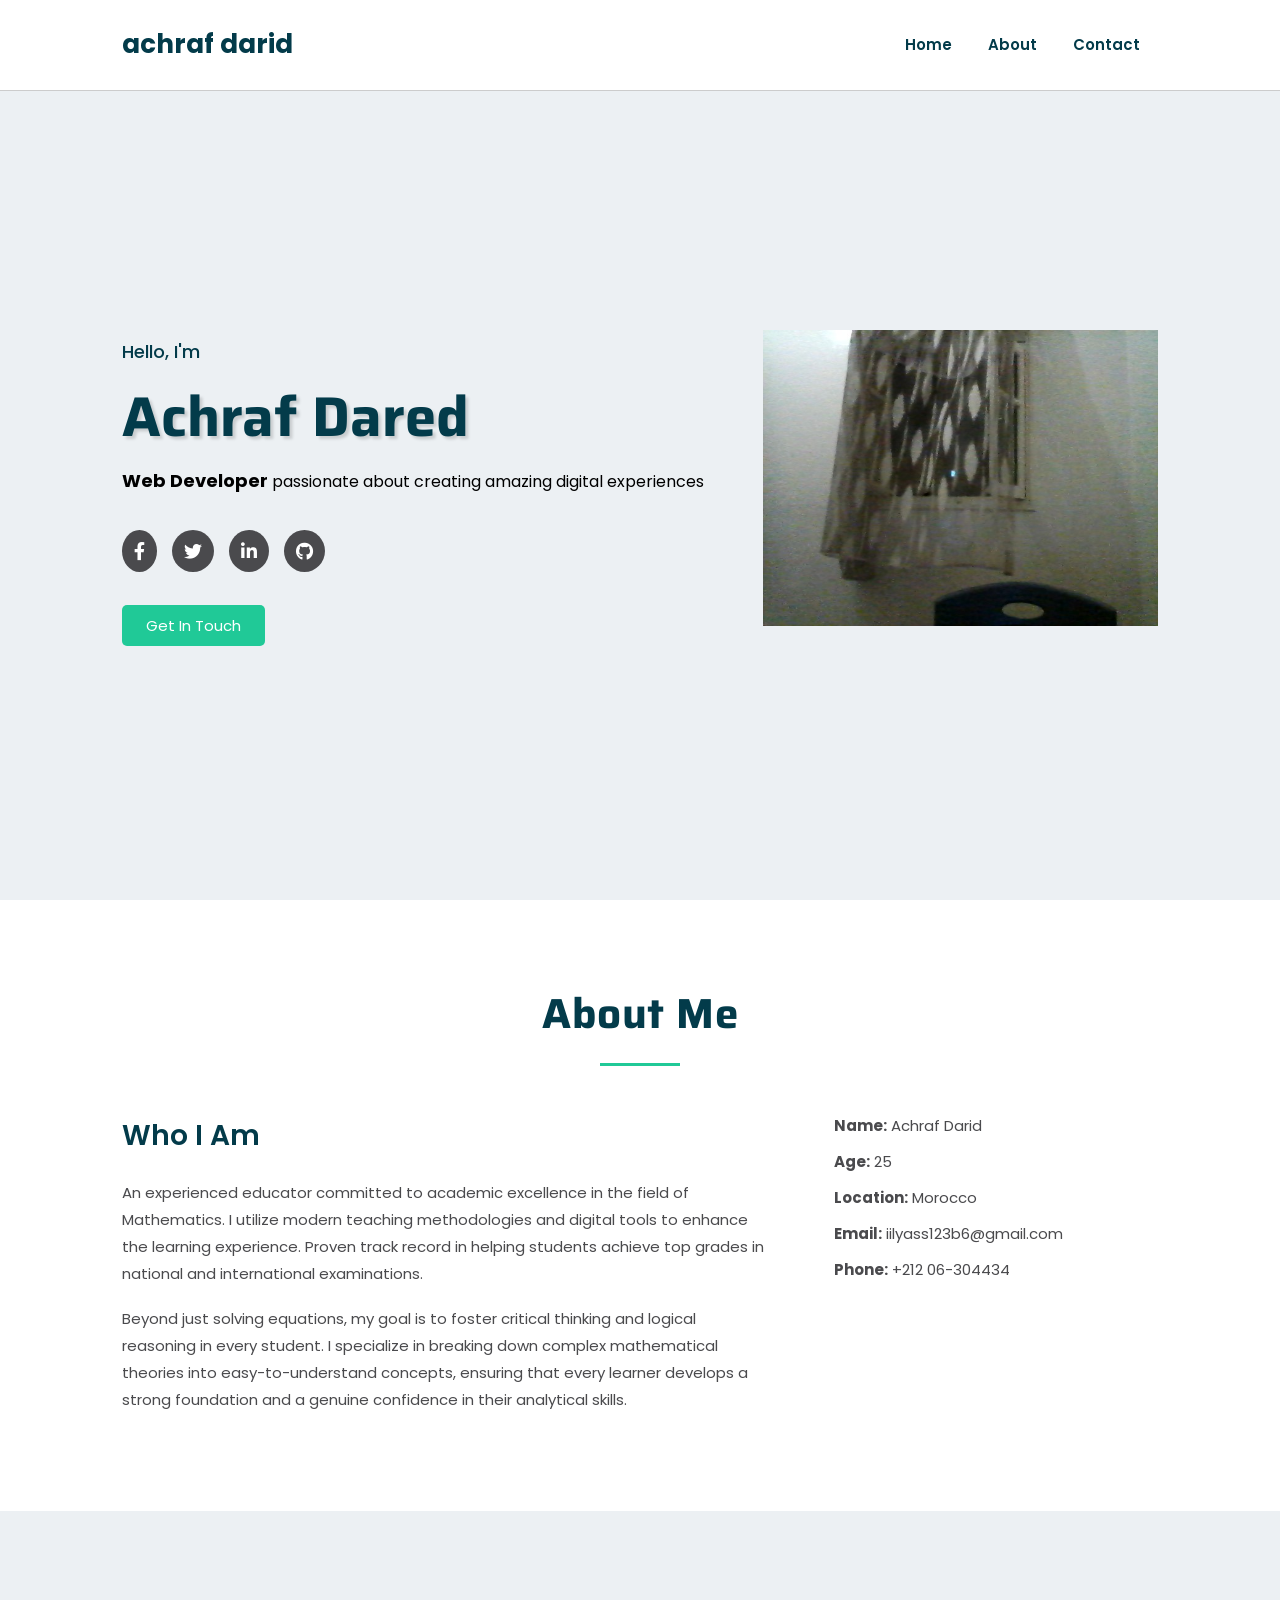
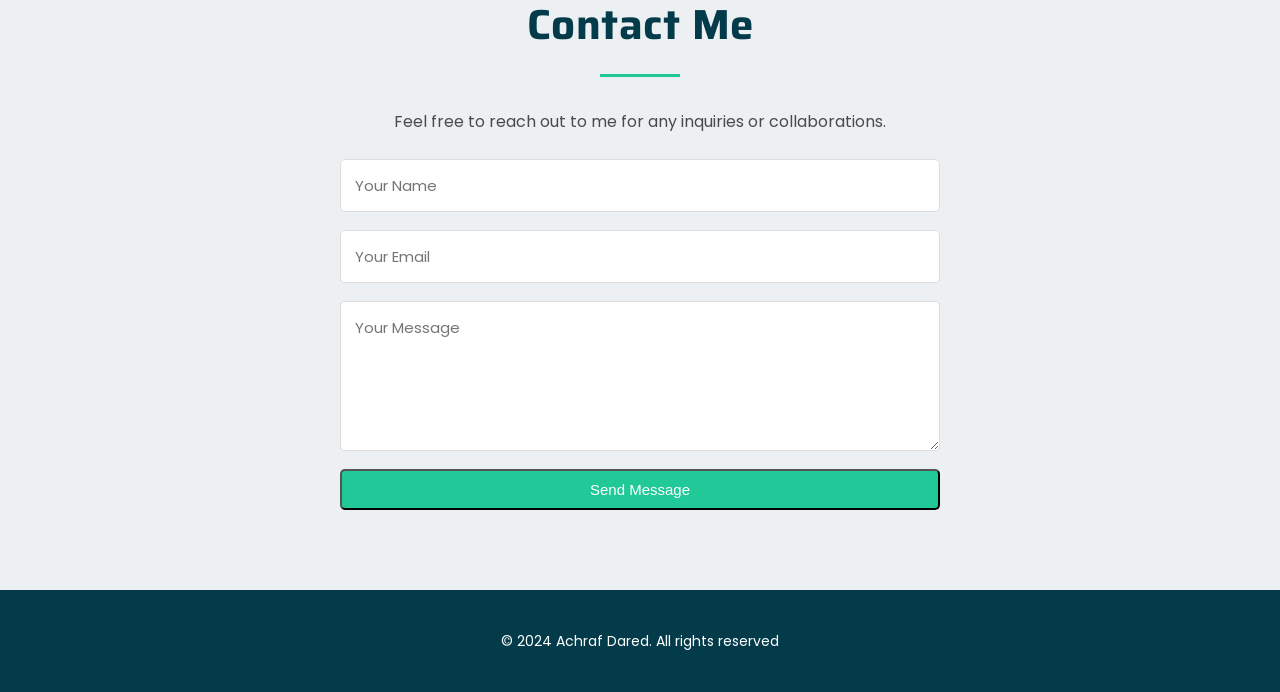
==== index.html @ 6c2970ce "Add files via upload" ====
<!DOCTYPE html>
<html lang="en">

<head>
    <meta charset="UTF-8">
    <meta name="viewport" content="width=device-width, initial-scale=1.0">
    <title>achraf darid</title>
    <link rel="stylesheet" href="styles.css">
    <link rel="stylesheet" href="https://cdnjs.cloudflare.com/ajax/libs/font-awesome/6.0.0/css/all.min.css">
</head>

<body>

    <header id="home">
        <div class="navbar">
            <nav class="container">
                <a href="#home" id="logo">achraf darid</a>
                <ul id="nav-menu">
                    <li><a href="#home">Home</a></li>
                    <li><a href="#about">About</a></li>
                    <li><a href="#contact">Contact</a></li>
                </ul>
                <div class="hamburger" id="hamburger">
                    <span></span>
                    <span></span>
                    <span></span>
                </div>
            </nav>
        </div>
        <div class="header-content">
            <div class="content-text">
                <p class="title">Hello, I'm</p>
                <h1>Achraf Dared</h1>
                <p><span>Web Developer</span> passionate about creating amazing digital experiences</p>
                <div class="social">
                    <a href="#"><i class="fab fa-facebook-f"></i></a>
                    <a href="#"><i class="fab fa-twitter"></i></a>
                    <a href="#"><i class="fab fa-linkedin-in"></i></a>
                    <a href="#"><i class="fab fa-github"></i></a>
                </div>
                <a href="#contact" class="btn-primary">Get In Touch</a>
            </div>
            <div class="content-image">
                <img src="WIN_20260330_03_04_21_Pro.jpg" alt="Achraf Dared">
            </div>
        </div>
    </header>

    <section id="about">
        <div class="container">
            <h2>About Me</h2>
            <hr>
            <div class="about-content">
                <div class="col-1">
                    <h3>Who I Am</h3>
                    <p>An experienced educator committed to academic excellence in the field of Mathematics. I utilize
                        modern teaching methodologies and digital tools to enhance the learning experience. Proven track
                        record in helping students achieve top grades in national and international examinations.</p>
                    <p>Beyond just solving equations, my goal is to foster critical thinking and logical reasoning in
                        every student. I specialize in breaking down complex mathematical theories into
                        easy-to-understand concepts, ensuring that every learner develops a strong foundation and a
                        genuine confidence in their analytical skills.</p>
                </div>
                <div class="col-2">
                    <p><strong>Name:</strong> Achraf Darid</p>
                    <p><strong>Age:</strong> 25</p>
                    <p><strong>Location:</strong> Morocco</p>
                    <p><strong>Email:</strong> iilyass123b6@gmail.com</p>
                    <p><strong>Phone:</strong> +212 06-304434</p>
                </div>
            </div>
        </div>
    </section>

    <section id="contact">
        <div class="container">
            <h2>Contact Me</h2>
            <hr>
            <p>Feel free to reach out to me for any inquiries or collaborations.</p>
            <form id="my-form" action="https://formspree.io/f/xbdpzplv" method="POST">
                <input type="text" name="name" placeholder="Your Name" required>
                <input type="email" name="email" placeholder="Your Email" required>
                <textarea name="message" placeholder="Your Message" required></textarea>

                <button type="submit" class="btn-primary">Send Message</button>
            </form>

            <script src="javascript.js"></script>
        </div>
    </section>

    <footer>
        <div class="container">
            <p>&copy; 2024 Achraf Dared. All rights reserved</p>
        </div>
    </footer>

    <script>
        const hamburger = document.getElementById('hamburger');
        const navMenu = document.getElementById('nav-menu');

        hamburger.addEventListener('click', () => {
            navMenu.classList.toggle('active');
            hamburger.classList.toggle('active');
        });
    </script>

</body>

</html>
---- styles.css ----
@import url('https://fonts.googleapis.com/css2?family=Poppins:wght@300;400;500;600;700&family=Saira:ital,wght@0,700;1,700&display=swap');

:root {
    --primary-color: #033b4a;
    --secondary-color: #20c997;
    --gray: #4a4a4d;
    --bg-primary: #ecf0f3;
}

*{margin:0;padding:0;box-sizing:border-box}
body{font-family:'Poppins',sans-serif;line-height:1.6}
h1,h2{font-family:'Saira',sans-serif}
ul{list-style:none}
a{text-decoration:none}

html {
    scroll-behavior: smooth;
}

.container{max-width:1100px;margin:auto;padding:0 2rem}
.btn-primary{background-color:var(--secondary-color);color:#fff;padding:10px 24px;font-size:15px;border-radius:5px;transition:all 0.3s ease;cursor:pointer}
.btn-primary:hover{background-color:#15a076}

header{background-color:var(--bg-primary);height:100vh}
header .navbar{background-color:#fff;border-bottom:1px solid #ccc;position:fixed;width:100%;z-index:999}
header .navbar nav{display:flex;justify-content:space-between;align-items:center;margin:auto;padding:1.5rem 2rem;max-width:1100px}
#home #logo{color:var(--primary-color);font-size:26px;font-weight:700}
header .navbar nav ul{display:flex;align-items:center}
header .navbar nav ul a{margin:0 18px;color:var(--primary-color);font-weight:600;font-size:15px}

header .header-content{display:grid;grid-template-columns:1.5fr 1fr;align-items:center;max-width:1100px;margin:auto;padding:6rem 2rem 2rem;height:100%;gap:3rem}
header .header-content .content-text{line-height:1.8}
header .header-content img{max-width:420px;width:100%;height:auto}

#home .header-content p{font-size:16px;margin-bottom:10px}
#home .header-content p span{font-weight:700;font-size:18px;display:inline}
#home .header-content h1{font-size:56px;color:var(--primary-color);text-shadow:3px 3px 3px rgba(0,0,0,0.15);margin:15px 0;line-height:1.2}
#home .header-content .title{font-size:18px;color:var(--primary-color);margin:12px 0;font-weight:500}
#home .header-content .social{margin:2rem 0 2.5rem 0;display:flex;gap:15px}
#home .header-content .social a i{font-size:18px;padding:12px;background-color:var(--gray);color:#fff;border-radius:50%;transition:all 0.3s ease}
#home .header-content .social a i:hover{transform:scale(1.1);background-color:var(--secondary-color)}

#about{padding:5rem 0}
#about h2{text-align:center;font-size:42px;color:var(--primary-color);font-weight:700;letter-spacing:0.5px;margin-bottom:1rem}
#about hr{width:80px;height:3px;background-color:var(--secondary-color);border:none;margin:0 auto 2rem}
#about .about-content{margin-top:3rem;display:grid;grid-template-columns:2fr 1fr;column-gap:4rem}
#about .about-content .col-1 h3{font-size:28px;color:var(--primary-color);margin-bottom:20px;font-weight:600}
#about .about-content .col-1 p{color:var(--gray);margin-bottom:18px;line-height:1.8;font-size:15px}
#about .about-content .col-2 p{color:var(--gray);margin-bottom:12px;font-size:15px}

#contact{padding:5rem 0;background-color:var(--bg-primary)}
#contact h2{text-align:center;font-size:42px;color:var(--primary-color);font-weight:700;letter-spacing:0.5px;margin-bottom:1rem}
#contact hr{width:80px;height:3px;background-color:var(--secondary-color);border:none;margin:0 auto 2rem}
#contact p{text-align:center;color:var(--gray);margin:1.5rem 0;font-size:16px}
#contact form{max-width:600px;margin:0 auto;display:flex;flex-direction:column}
#contact form input,#contact form textarea{padding:14px;margin-bottom:18px;border:1px solid #ddd;border-radius:5px;font-family:'Poppins',sans-serif;font-size:15px;transition:border 0.3s}
#contact form input:focus,#contact form textarea:focus{outline:none;border-color:var(--secondary-color)}
#contact form textarea{height:150px;resize:vertical}

footer{background-color:var(--primary-color);color:#fff;text-align:center;padding:2.5rem 0;font-size:14px}

.hamburger{display:none;flex-direction:column;cursor:pointer;gap:5px}
.hamburger span{width:24px;height:2.5px;background-color:var(--primary-color);transition:0.3s}
.hamburger.active span:nth-child(1){transform:rotate(-45deg) translate(-6px,7px)}
.hamburger.active span:nth-child(2){opacity:0}
.hamburger.active span:nth-child(3){transform:rotate(45deg) translate(-5px,-6px)}
#nav-menu.active{display:flex!important}

@media(max-width:1200px){
header .header-content{gap:2rem;padding:5rem 1.5rem 2rem}
#about .about-content{column-gap:3rem}
}

@media(max-width:1024px){
.container{max-width:95%;padding:0 1.5rem}
header .header-content{grid-template-columns:1.3fr 1fr;gap:2rem;padding:4.5rem 1.5rem}
#home .header-content h1{font-size:48px}
header .header-content img{max-width:350px}
#about h2,#contact h2{font-size:38px}
}

@media(max-width:768px){
header{height:auto;min-height:100vh;overflow-x:hidden}
.container{padding:0 1rem;max-width:100%;box-sizing:border-box}
header .navbar{position:fixed;top:0;width:100%;z-index:1000}
header .navbar nav{padding:1rem;max-width:100%;box-sizing:border-box}
#home #logo{font-size:22px}
header .navbar nav ul{position:absolute;top:100%;left:0;width:100%;background-color:#fff;flex-direction:column;display:none;padding:1rem 0;box-shadow:0 2px 5px rgba(0,0,0,0.1);box-sizing:border-box}
header .navbar nav ul li{padding:8px 0}
header .navbar nav ul a{margin:0;padding:10px 20px;display:block;font-size:14px}
.hamburger{display:flex}
header .header-content{display:flex;flex-direction:column;align-items:center;text-align:center;padding:5.5rem 1rem 1.5rem;gap:1.5rem;min-height:calc(100vh - 80px);justify-content:center}
.content-text{display:flex;flex-direction:column;align-items:center;text-align:center;width:100%;max-width:400px}
#home .header-content p span{display:inline;font-size:16px}
#home .header-content h1{font-size:36px;margin:10px 0;text-align:center}
#home .header-content p{font-size:14px;margin:8px 0;text-align:center}
#home .header-content .title{font-size:14px;margin:6px 0;text-align:center}
#home .header-content .social{margin:1.2rem 0;display:flex;justify-content:center;gap:10px}
#home .header-content .social a i{font-size:16px;padding:10px}
.content-image{display:flex;justify-content:center;width:100%}
header .header-content img{max-width:280px;margin:0 auto;max-height:300px;object-fit:cover}
.btn-primary{display:inline-block;margin-top:1rem}
#about{padding:3rem 0}
#about h2{font-size:28px;text-align:center}
#about hr{width:60px;margin:0 auto 1.5rem}
#about .about-content{display:flex;flex-direction:column;gap:1.5rem;align-items:center;text-align:center}
#about .about-content .col-1 h3{font-size:20px;margin-bottom:15px}
#about .about-content .col-1 p,#about .about-content .col-2 p{font-size:14px;margin-bottom:12px;text-align:left;max-width:400px}
#contact{padding:3rem 0}
#contact h2{font-size:28px;text-align:center}
#contact hr{width:60px;margin:0 auto 1.5rem}
#contact p{font-size:14px;margin:1rem 0;text-align:center}
#contact form{padding:0;max-width:100%;display:flex;flex-direction:column;align-items:center}
#contact form input,#contact form textarea{font-size:14px;margin-bottom:12px;width:100%;max-width:400px}
footer{padding:1.5rem 0;font-size:13px;text-align:center}
}

@media(max-width:600px){
header .navbar nav{padding:0.8rem 1rem}
#home #logo{font-size:20px}
header .navbar nav ul a{padding:10px 18px;font-size:13px;margin:0}
header .header-content{padding:5rem 0.8rem 1rem;gap:1rem}
#home .header-content h1{font-size:32px;margin:8px 0}
#home .header-content p{font-size:13px;line-height:1.5;margin:6px 0}
#home .header-content p span{font-size:14px}
#home .header-content .title{font-size:13px;margin:4px 0}
.btn-primary{padding:8px 16px;font-size:13px}
header .header-content img{max-width:240px;margin:0.8rem auto}
#about h2,#contact h2{font-size:24px}
#about hr,#contact hr{width:50px;margin:0 auto 1rem}
#about .about-content .col-1 h3{font-size:18px;margin-bottom:12px}
#about .about-content .col-1 p,#about .about-content .col-2 p{font-size:13px;margin-bottom:10px}
#contact form input,#contact form textarea{padding:12px;font-size:13px;margin-bottom:10px}
#contact form textarea{height:120px}
}

@media(max-width:480px){
header .navbar nav{padding:0.7rem}
#home #logo{font-size:18px}
header .navbar nav ul a{padding:8px 15px;font-size:12px}
header .header-content{padding:4.5rem 0.5rem 0.8rem;gap:0.8rem}
#home .header-content h1{font-size:28px;margin:6px 0}
#home .header-content p{font-size:12px;line-height:1.4;margin:4px 0}
#home .header-content p span{font-size:13px}
#home .header-content .title{font-size:12px}
#home .header-content .social{margin:0.8rem 0}
#home .header-content .social a i{font-size:15px;padding:8px;margin-right:8px}
header .header-content img{max-width:200px;margin:0.6rem auto}
#about{padding:2rem 0}
#about h2{font-size:22px}
#about hr{width:40px;margin:0 auto 1rem}
#about .about-content{row-gap:1rem}
#about .about-content .col-1 h3{font-size:18px;margin-bottom:10px}
#about .about-content .col-1 p,#about .about-content .col-2 p{font-size:12px;margin-bottom:8px}
#contact{padding:2rem 0}
#contact h2{font-size:22px}
#contact hr{width:40px;margin:0 auto 1rem}
#contact p{font-size:12px;margin:0.8rem 0}
#contact form input,#contact form textarea{margin-bottom:10px;font-size:12px;padding:10px}
#contact form textarea{height:100px}
footer{padding:1.2rem 0;font-size:12px}
}
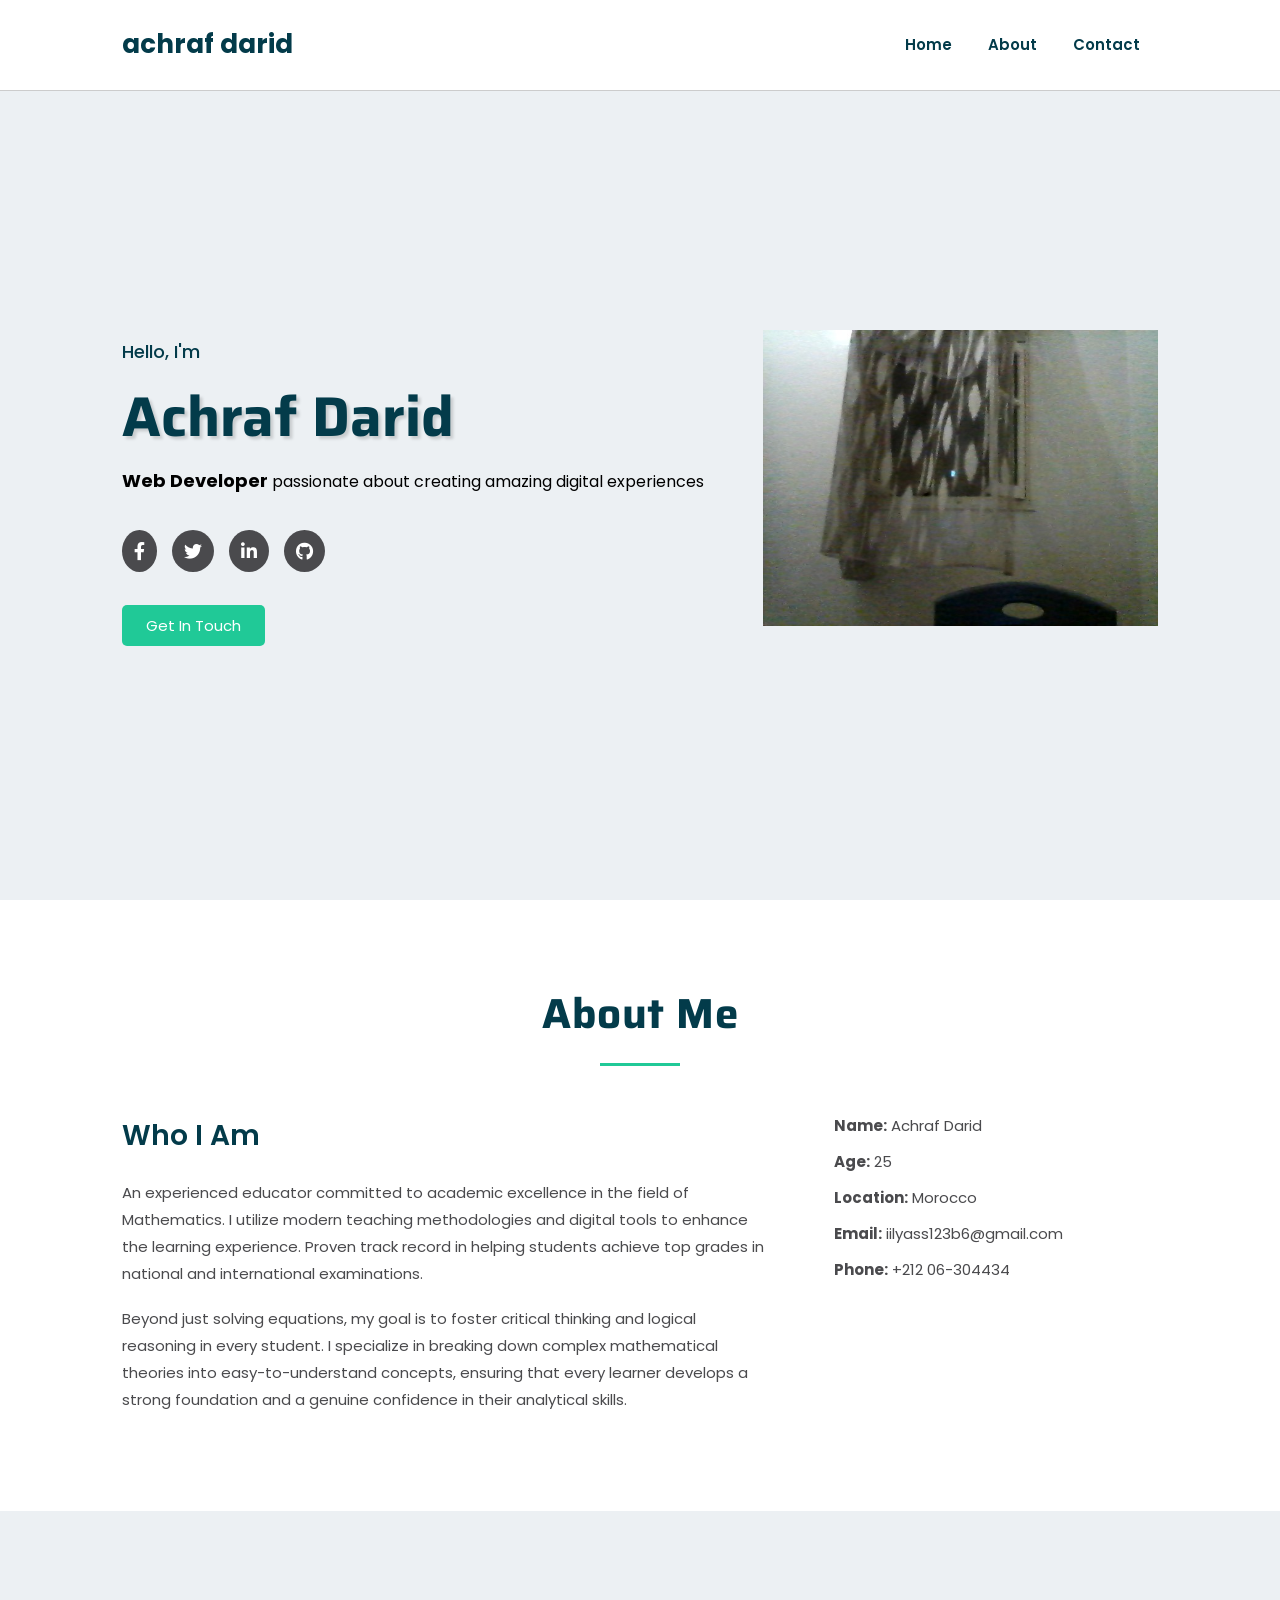
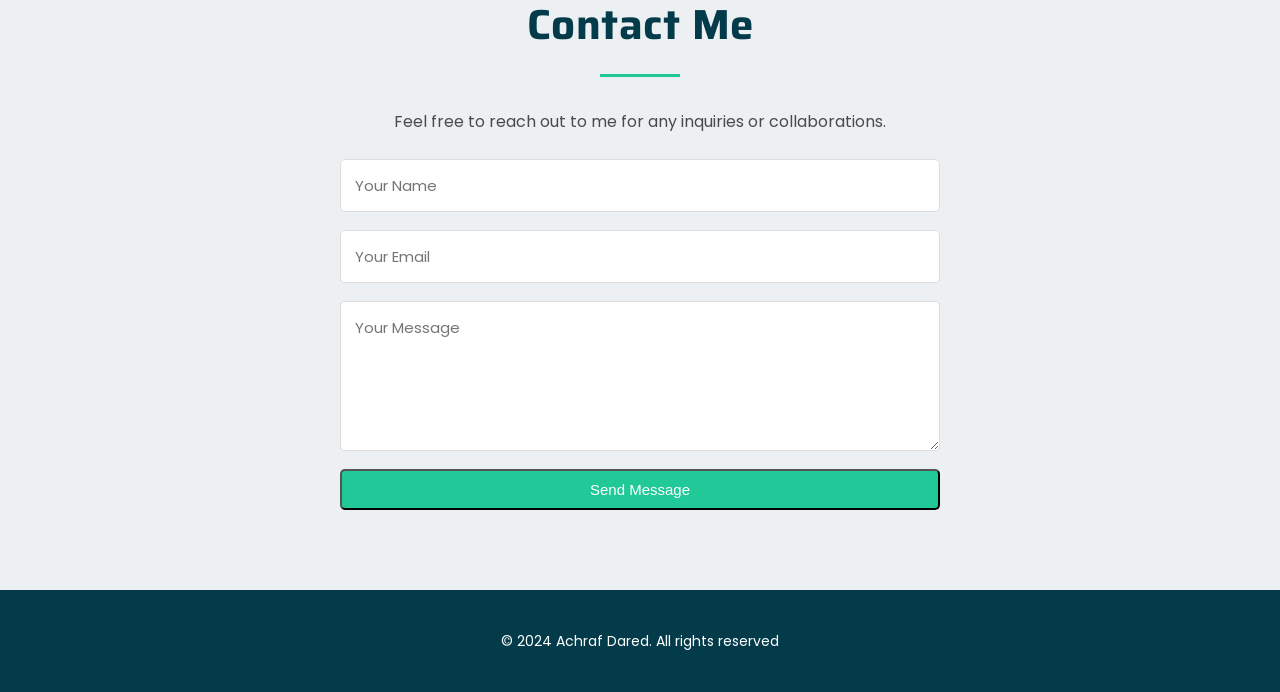
==== commit 0cab84d6: "Update index.html" ====
--- a/index.html
+++ b/index.html
@@ -30,7 +30,7 @@
         <div class="header-content">
             <div class="content-text">
                 <p class="title">Hello, I'm</p>
-                <h1>Achraf Dared</h1>
+                <h1>Achraf Darid</h1>
                 <p><span>Web Developer</span> passionate about creating amazing digital experiences</p>
                 <div class="social">
                     <a href="#"><i class="fab fa-facebook-f"></i></a>
@@ -107,4 +107,4 @@
 
 </body>
 
-</html>+</html>
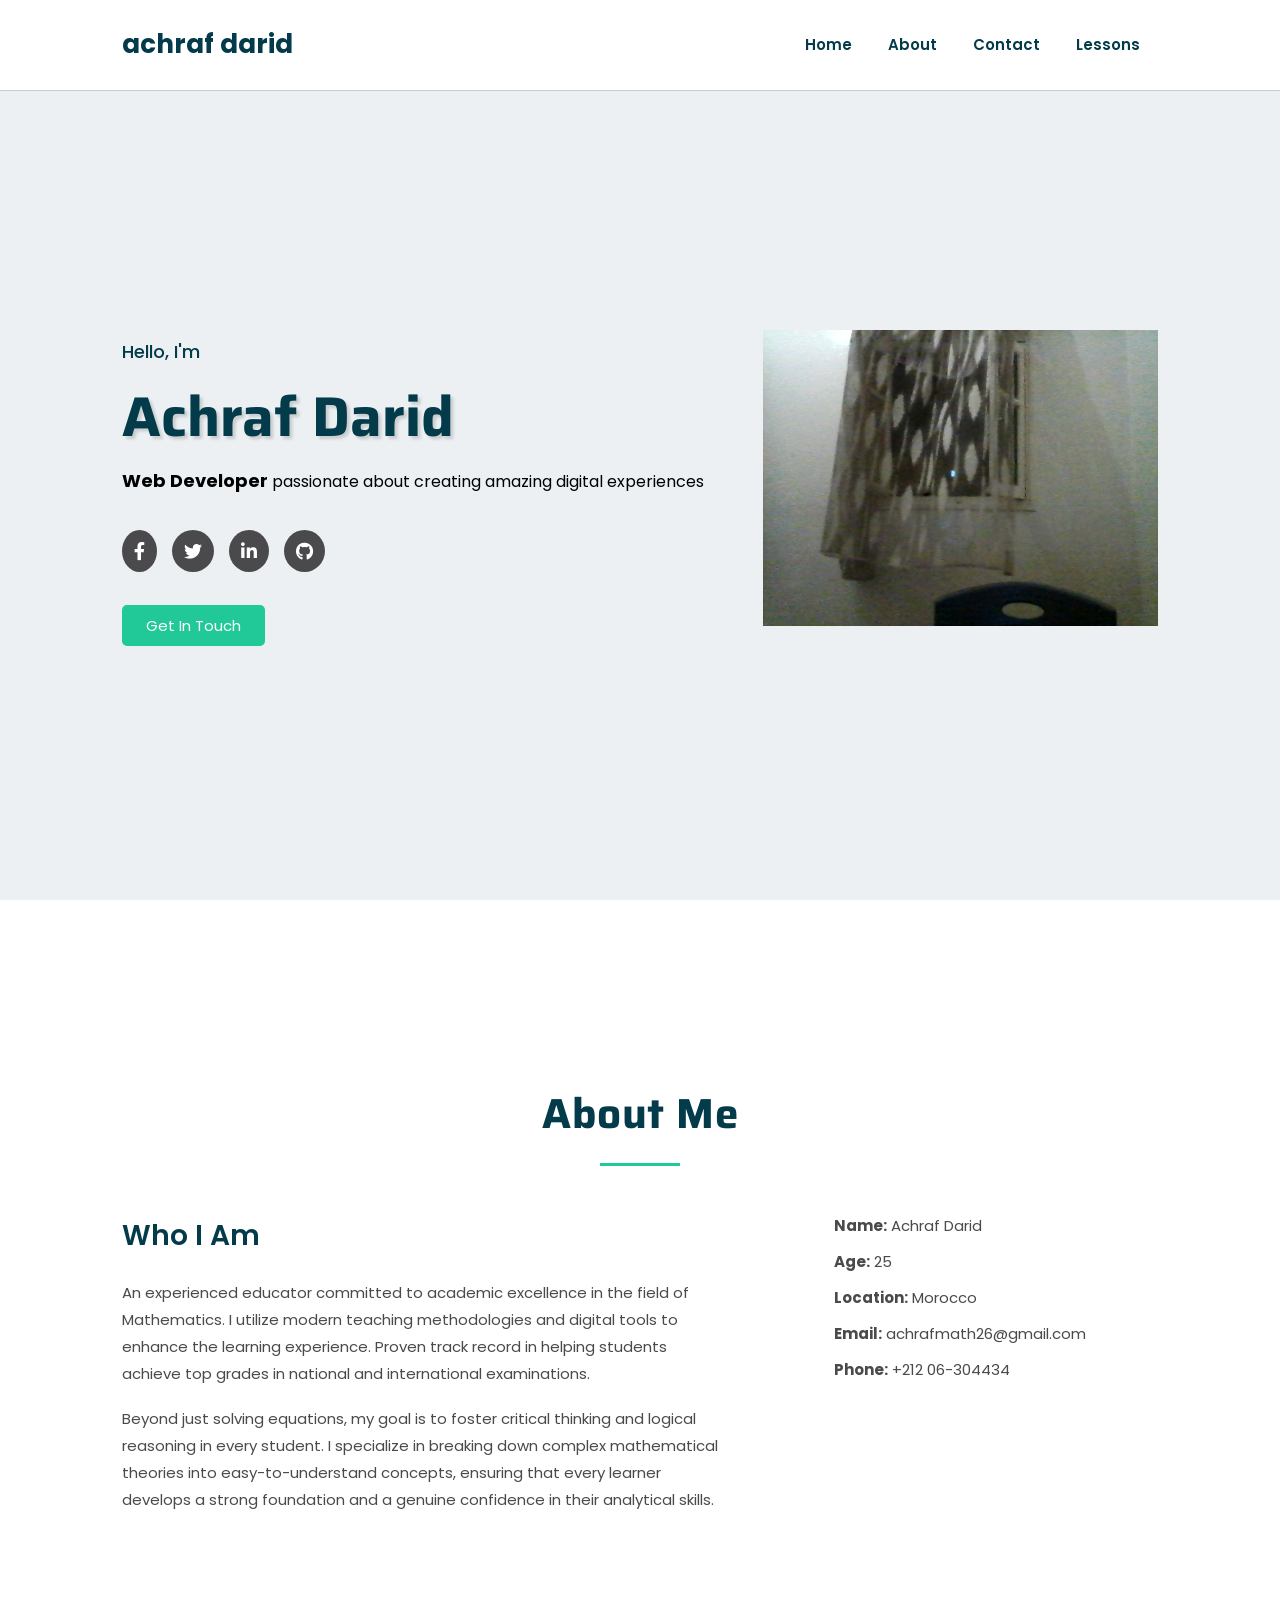
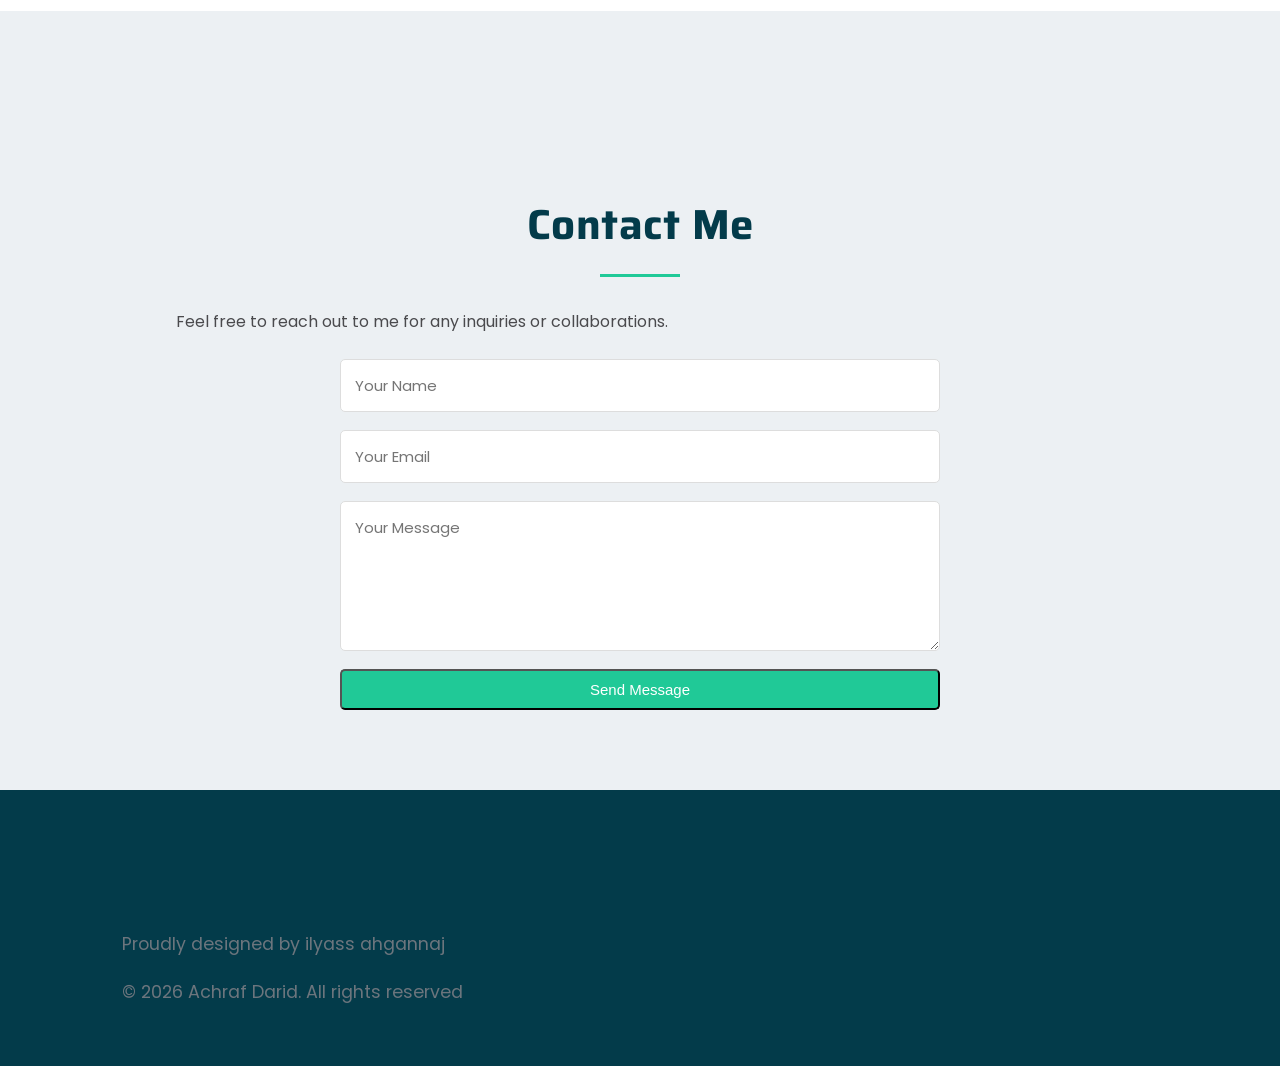
==== commit 262794d1: "Add files via upload" ====
--- a/index.html
+++ b/index.html
@@ -19,6 +19,7 @@
                     <li><a href="#home">Home</a></li>
                     <li><a href="#about">About</a></li>
                     <li><a href="#contact">Contact</a></li>
+                    <li><a href="./index.htm">Lessons</a></li>
                 </ul>
                 <div class="hamburger" id="hamburger">
                     <span></span>
@@ -65,7 +66,7 @@
                     <p><strong>Name:</strong> Achraf Darid</p>
                     <p><strong>Age:</strong> 25</p>
                     <p><strong>Location:</strong> Morocco</p>
-                    <p><strong>Email:</strong> iilyass123b6@gmail.com</p>
+                    <p><strong>Email:</strong> achrafmath26@gmail.com</p>
                     <p><strong>Phone:</strong> +212 06-304434</p>
                 </div>
             </div>
@@ -77,7 +78,7 @@
             <h2>Contact Me</h2>
             <hr>
             <p>Feel free to reach out to me for any inquiries or collaborations.</p>
-            <form id="my-form" action="https://formspree.io/f/xbdpzplv" method="POST">
+            <form id="my-form" action="https://formspree.io/f/mbdpbjwq" method="POST">
                 <input type="text" name="name" placeholder="Your Name" required>
                 <input type="email" name="email" placeholder="Your Email" required>
                 <textarea name="message" placeholder="Your Message" required></textarea>
@@ -91,7 +92,8 @@
 
     <footer>
         <div class="container">
-            <p>&copy; 2024 Achraf Dared. All rights reserved</p>
+            <p>Proudly designed by ilyass ahgannaj</p>
+            <p>&copy; 2026 Achraf Darid. All rights reserved</p>
         </div>
     </footer>
 
@@ -107,4 +109,4 @@
 
 </body>
 
-</html>
+</html>
--- a/styles.css
+++ b/styles.css
@@ -161,3 +161,79 @@
 footer{padding:1.2rem 0;font-size:12px}
 }
 
+.lessons-grid {
+    display: grid;
+    grid-template-columns: repeat(auto-fit, minmax(250px, 1fr));
+    gap: 25px;
+    margin-top: 40px;
+}
+
+.lesson-card {
+    background: #fff;
+    padding: 30px;
+    border-radius: 15px;
+    text-align: center;
+    box-shadow: 0 10px 20px rgba(0,0,0,0.05);
+    transition: 0.3s;
+    border: 1px solid #eee;
+}
+
+.lesson-card:hover {
+    transform: translateY(-10px);
+    border-color: #20c997;
+}
+
+.lesson-card .icon {
+    font-size: 40px;
+    color: #20c997;
+    margin-bottom: 15px;
+}
+
+.view-btn {
+    display: inline-block;
+    margin-top: 15px;
+    padding: 8px 20px;
+    background: #033b4a;
+    color: #fff;
+    text-decoration: none;
+    border-radius: 5px;
+    font-size: 0.9rem;
+}
+
+.back-home {
+    display: inline-block;
+    margin-top: 50px;
+    color: #033b4a;
+    text-decoration: none;
+    font-weight: bold;
+}
+
+.container h1 {
+    font-family: 'Saira', sans-serif;
+    font-size: 3rem;
+    color: #033b4a; 
+    margin-bottom: 10px;
+    text-transform: uppercase;
+    letter-spacing: 1px;
+}
+
+.container p {
+    font-size: 1.1rem;
+    color: #6c757d; 
+    margin-bottom: 20px;
+    max-width: 600px;
+}
+
+hr {
+    border: 0;
+    height: 3px;
+    background: linear-gradient(to right, #20c997, transparent);
+    margin-bottom: 40px;
+    width: 150px; 
+    margin: 0 auto 40px auto;
+}
+
+.container {
+    padding-top: 100px;
+    text-align: left; 
+}
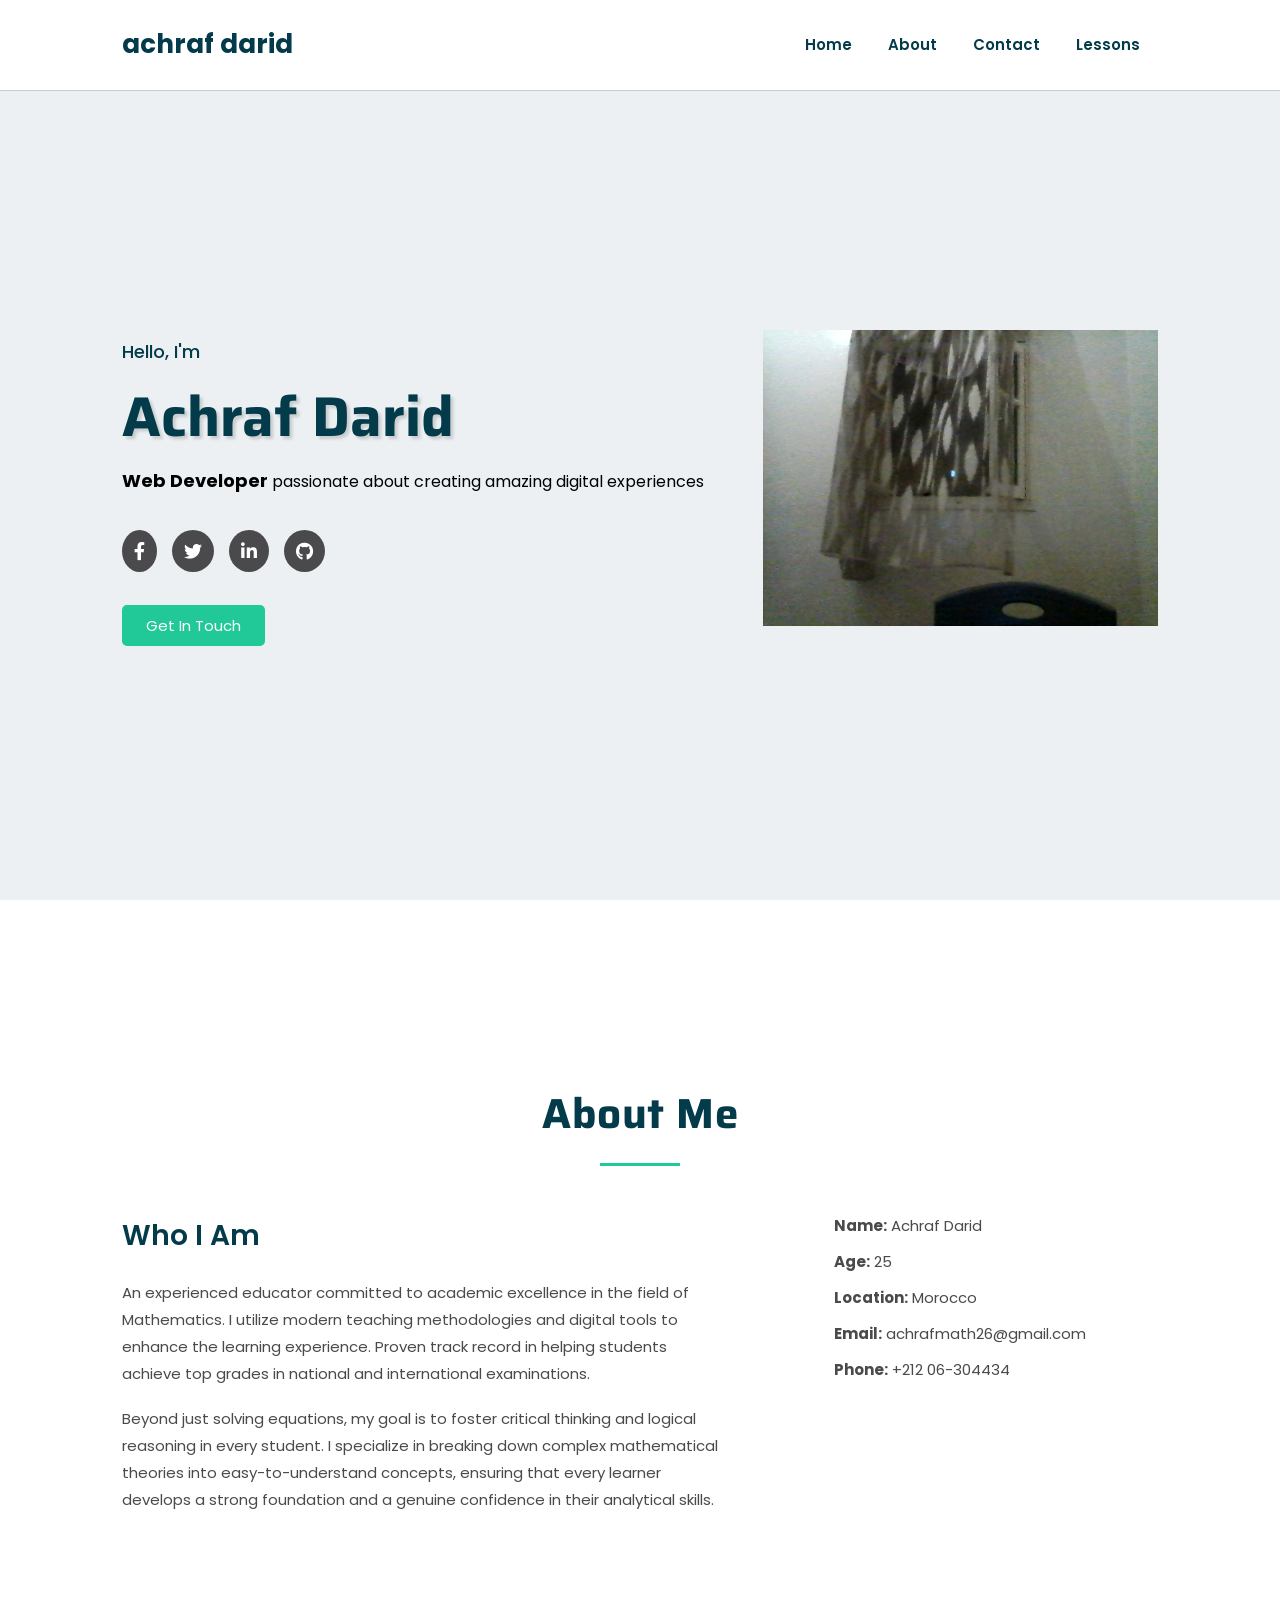
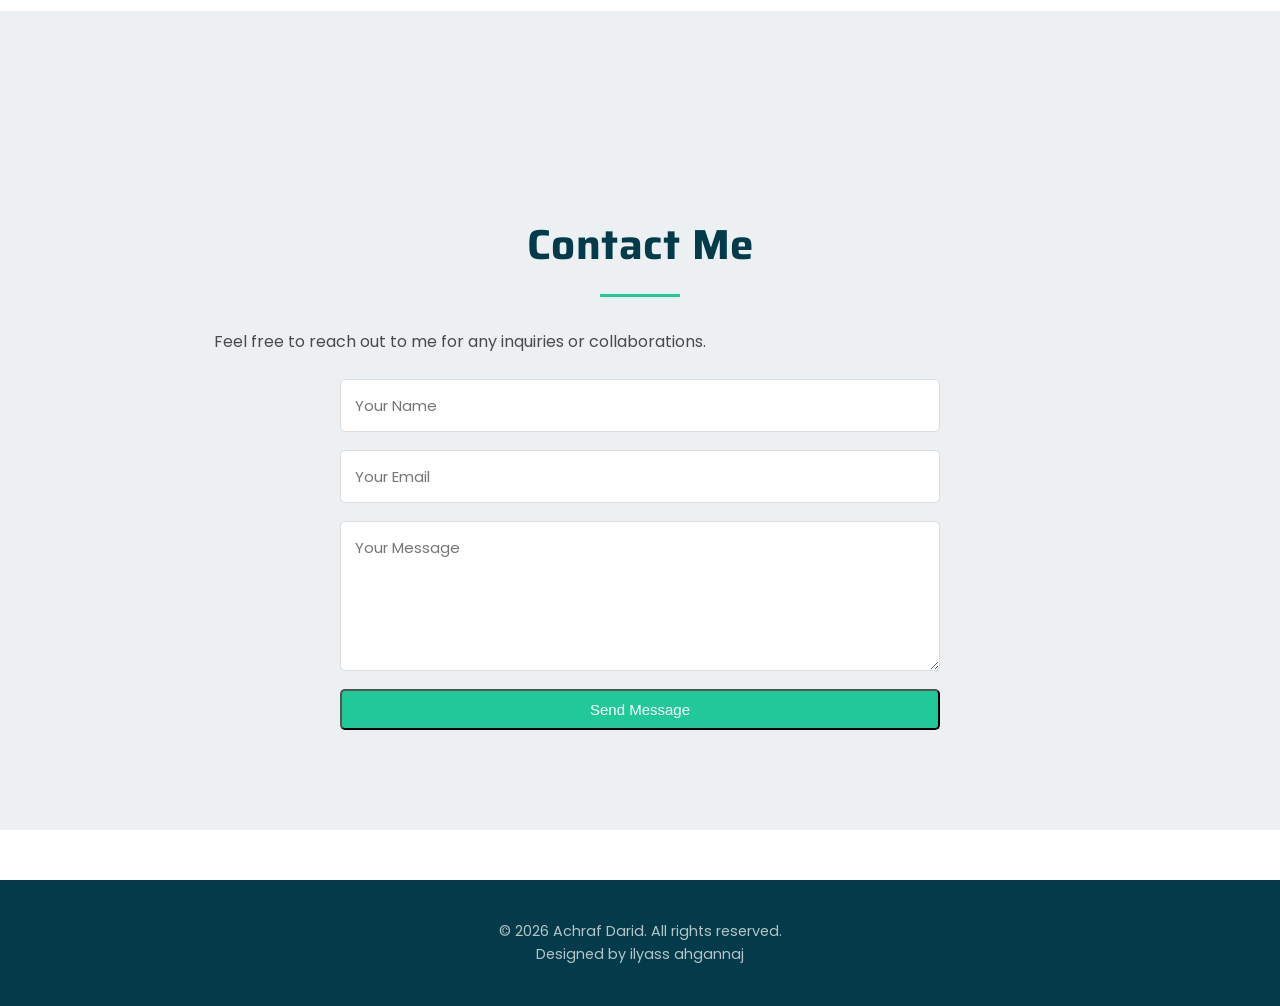
==== commit a3e77db9: "Add files via upload" ====
--- a/index.html
+++ b/index.html
@@ -90,12 +90,12 @@
         </div>
     </section>
 
-    <footer>
-        <div class="container">
-            <p>Proudly designed by ilyass ahgannaj</p>
-            <p>&copy; 2026 Achraf Darid. All rights reserved</p>
-        </div>
-    </footer>
+<footer>
+    <div class="footer-content">
+        <p>&copy; 2026 Achraf Darid. All rights reserved.</p>
+        <p>Designed by ilyass ahgannaj</p>
+    </div>
+</footer>
 
     <script>
         const hamburger = document.getElementById('hamburger');
--- a/styles.css
+++ b/styles.css
@@ -236,4 +236,23 @@
 .container {
     padding-top: 100px;
     text-align: left; 
+}
+#contact {
+    padding: 100px 10%;
+    min-height: auto; 
+    background-color: #ecf0f3; 
+}
+
+footer {
+    background-color: #033b4a;  
+    color: #ffffff;
+    padding: 40px 0;
+    text-align: center;
+    width: 100%;
+    margin-top: 50px; 
+}
+
+footer p {
+    font-size: 0.9rem;
+    opacity: 0.7;
 }
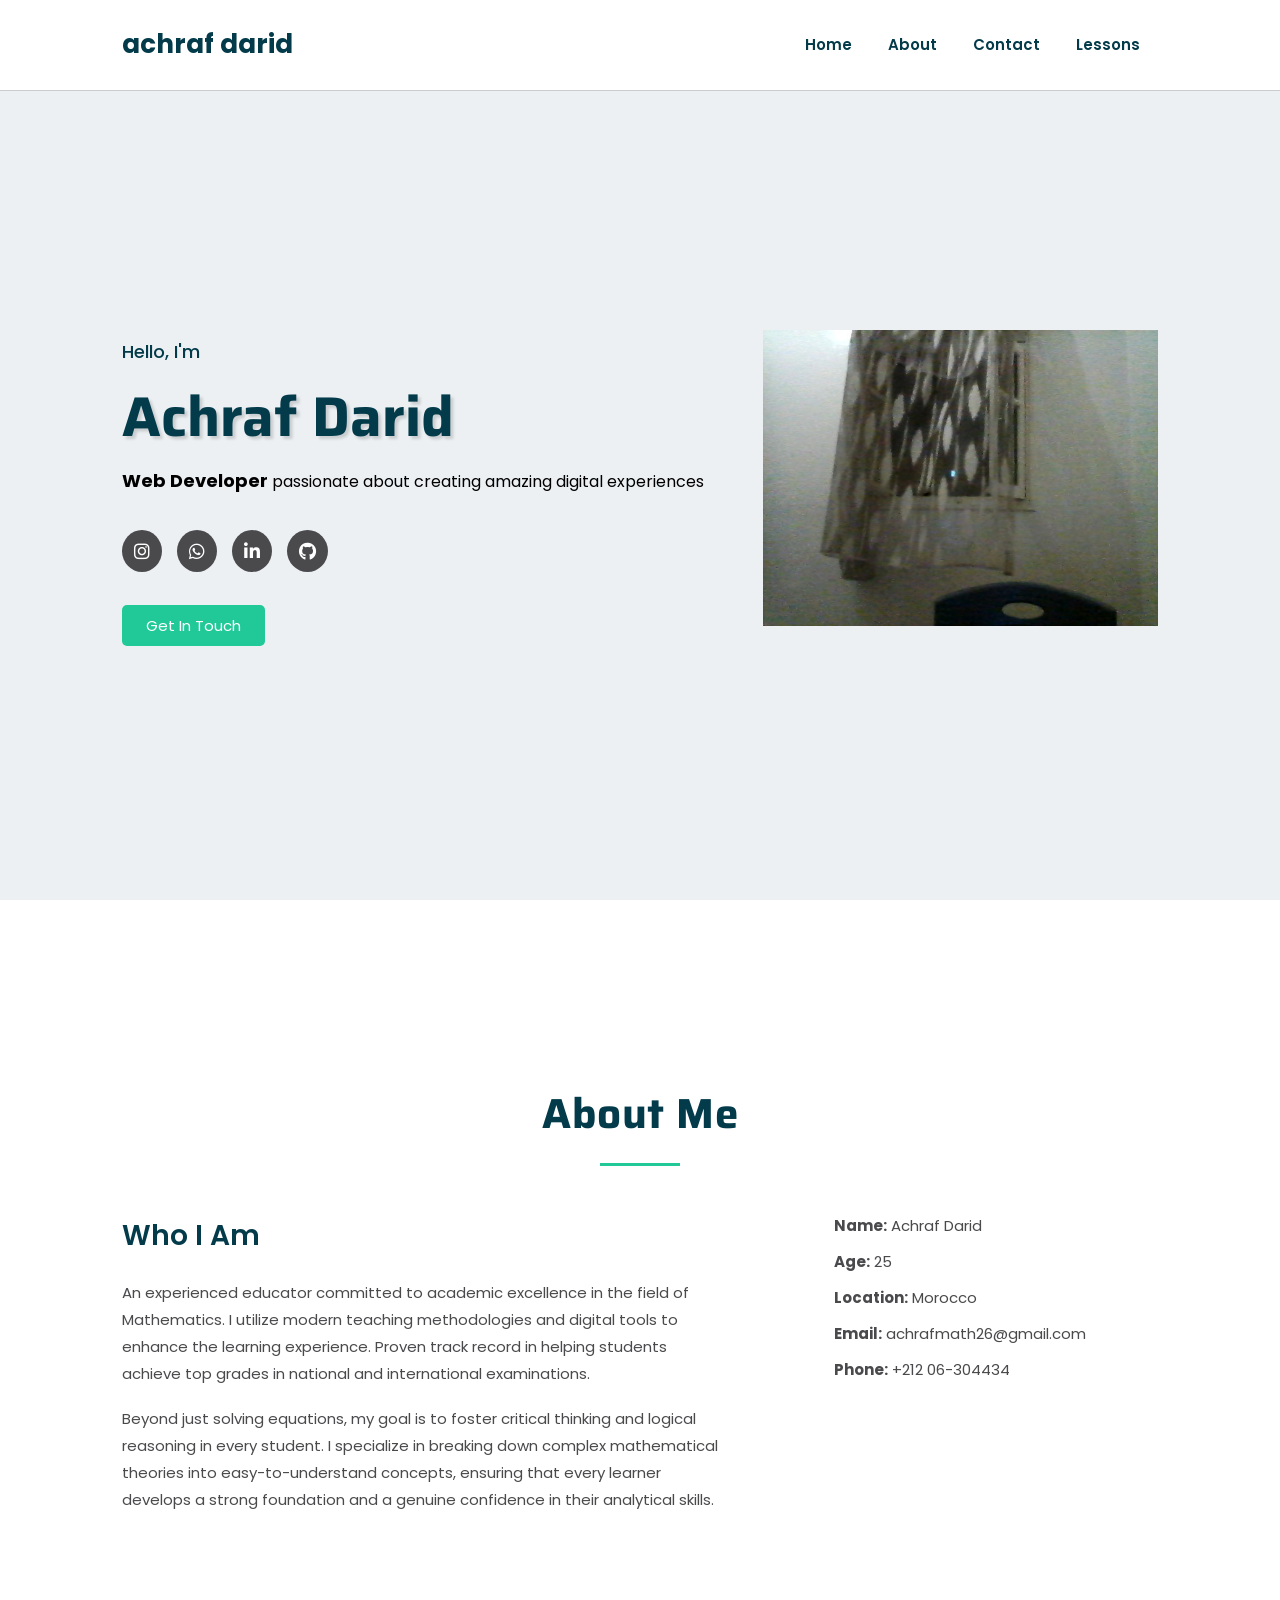
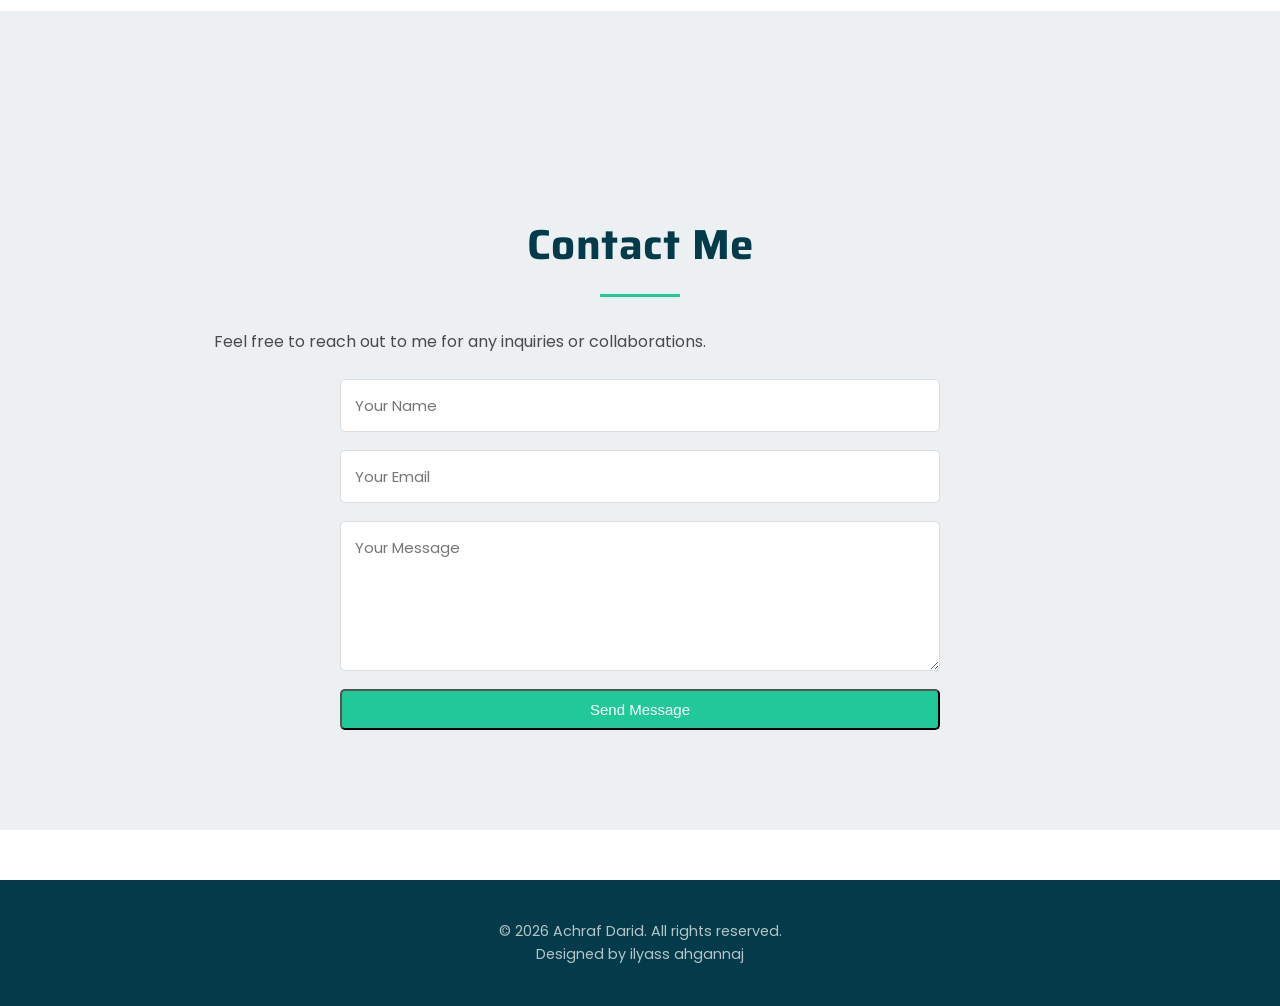
==== commit 906b5e57: "Add files via upload" ====
--- a/index.html
+++ b/index.html
@@ -34,8 +34,8 @@
                 <h1>Achraf Darid</h1>
                 <p><span>Web Developer</span> passionate about creating amazing digital experiences</p>
                 <div class="social">
-                    <a href="#"><i class="fab fa-facebook-f"></i></a>
-                    <a href="#"><i class="fab fa-twitter"></i></a>
+                    <a href="https://www.instagram.com/achrafmath/"><i class="fab fa-instagram"></i></a>
+                    <a href="https://wa.me/2126304434"><i class="fab fa-whatsapp"></i></a>
                     <a href="#"><i class="fab fa-linkedin-in"></i></a>
                     <a href="#"><i class="fab fa-github"></i></a>
                 </div>
--- a/styles.css
+++ b/styles.css
@@ -255,4 +255,76 @@
 footer p {
     font-size: 0.9rem;
     opacity: 0.7;
+}
+
+
+
+
+
+.lesson-container {
+    display: flex;
+    flex-direction: column;
+    align-items: center;
+    justify-content: center;
+    min-height: 80vh;
+    padding: 20px;
+    direction: ltr;
+}
+
+.lesson-container h1 {
+    font-family: 'Segoe UI', sans-serif;
+    color: #2d3436;
+    margin-bottom: 25px;
+}
+
+.lesson-links {
+    list-style: none;
+    width: 100%;
+    max-width: 400px;
+    display: flex;
+    flex-direction: column;
+    gap: 15px;
+    padding: 0;
+}
+
+.lesson-links li a {
+    display: flex;
+    align-items: center;
+    justify-content: center;
+    background-color: #ffffff;
+    color: #333;
+    text-decoration: none;
+    padding: 18px;
+    border-radius: 12px;
+    font-weight: 600;
+    box-shadow: 0 4px 6px rgba(0, 0, 0, 0.05);
+    border: 1px solid #e0e0e0;
+    transition: all 0.3s ease;
+}
+
+.lesson-links li a:hover {
+    background-color: #3498db;
+    color: white;
+    transform: translateY(-3px);
+}
+
+.lesson-links li a i {
+    margin-right: 10px;
+    color: #3498db;
+}
+
+.lesson-links li a:hover i {
+    color: white;
+}
+
+
+.back-link {
+    margin-top: 20px;
+    color: #7f8c8d;
+    text-decoration: none;
+    font-size: 0.9rem;
+}
+
+.back-link:hover {
+    text-decoration: underline;
 }
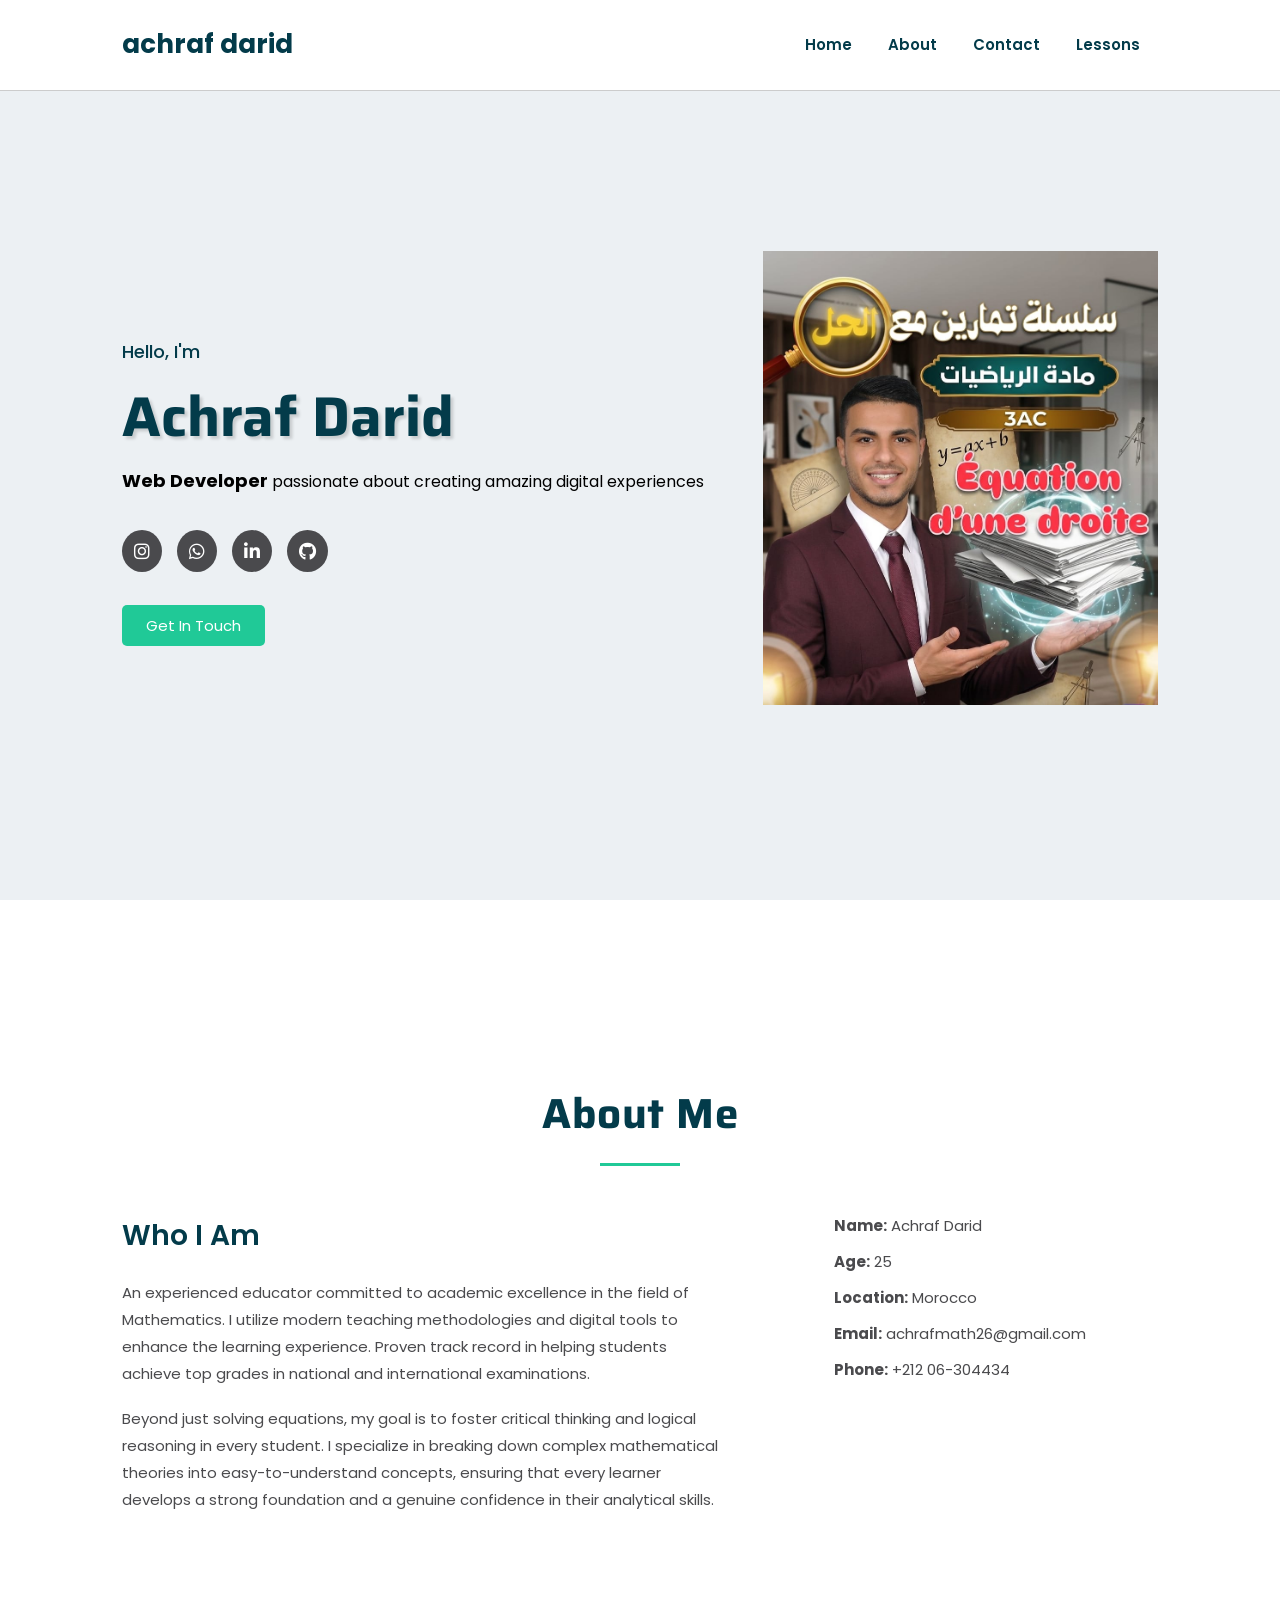
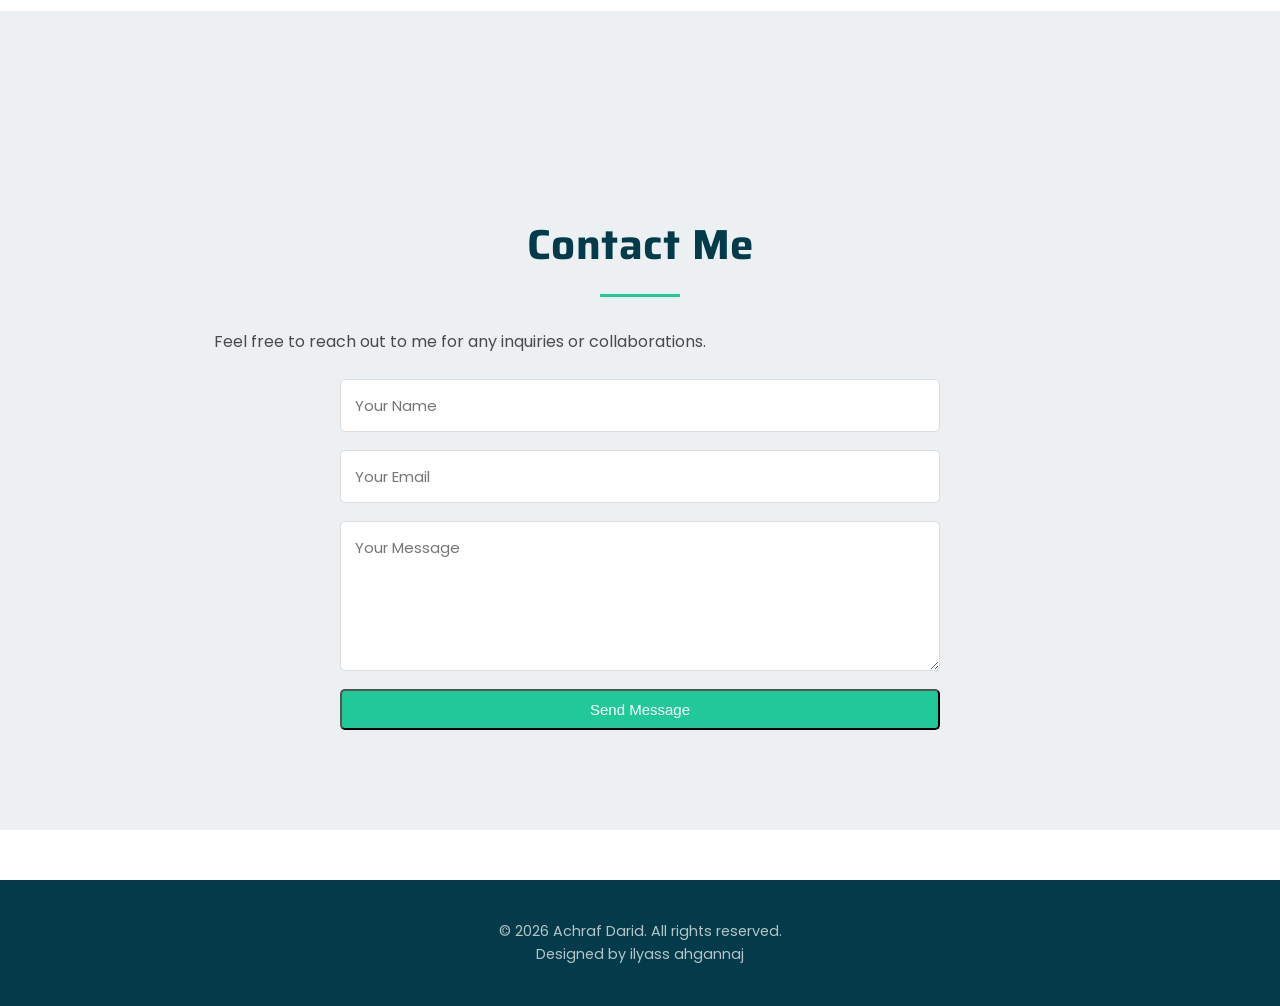
==== commit 4029b41d: "Add files via upload" ====
--- a/index.html
+++ b/index.html
@@ -42,7 +42,7 @@
                 <a href="#contact" class="btn-primary">Get In Touch</a>
             </div>
             <div class="content-image">
-                <img src="WIN_20260330_03_04_21_Pro.jpg" alt="Achraf Dared">
+                <img src="WhatsApp Image 2026-04-16 at 17.08.32.jpeg" alt="Achraf Dared">
             </div>
         </div>
     </header>
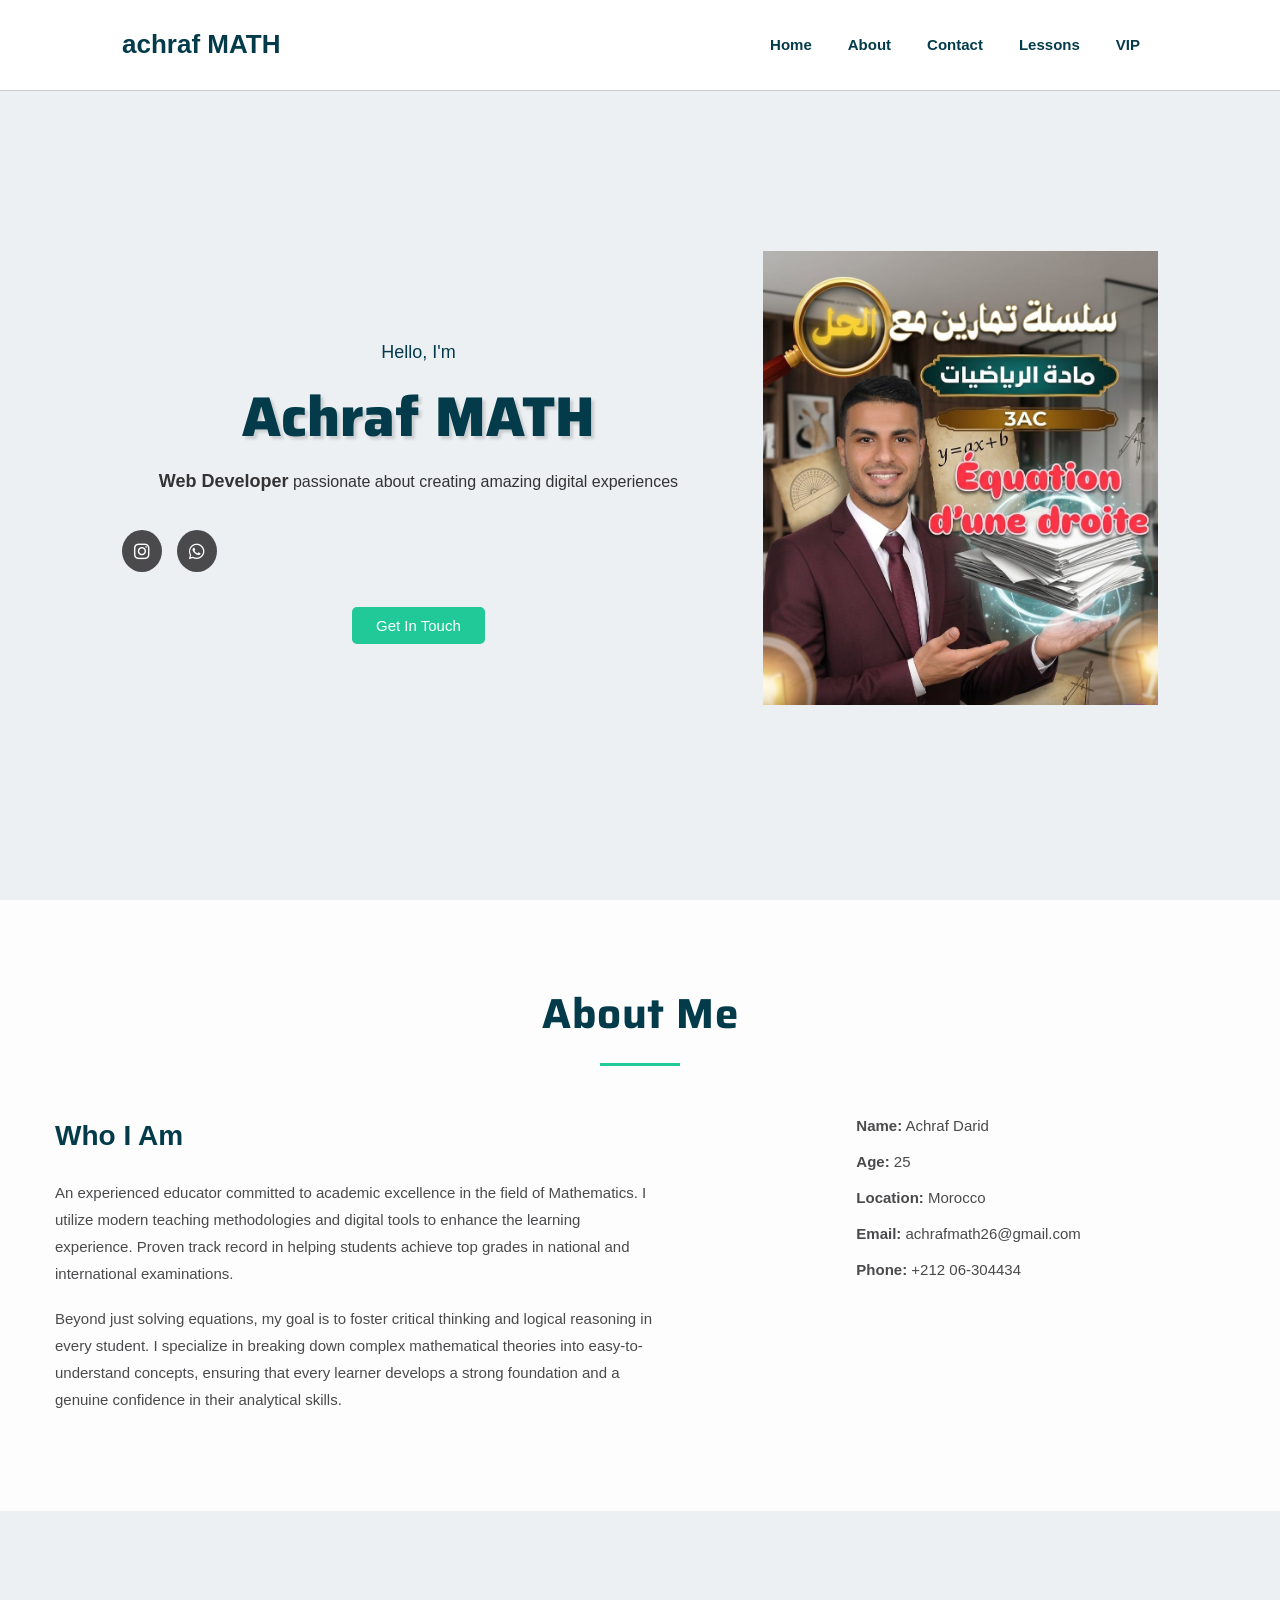
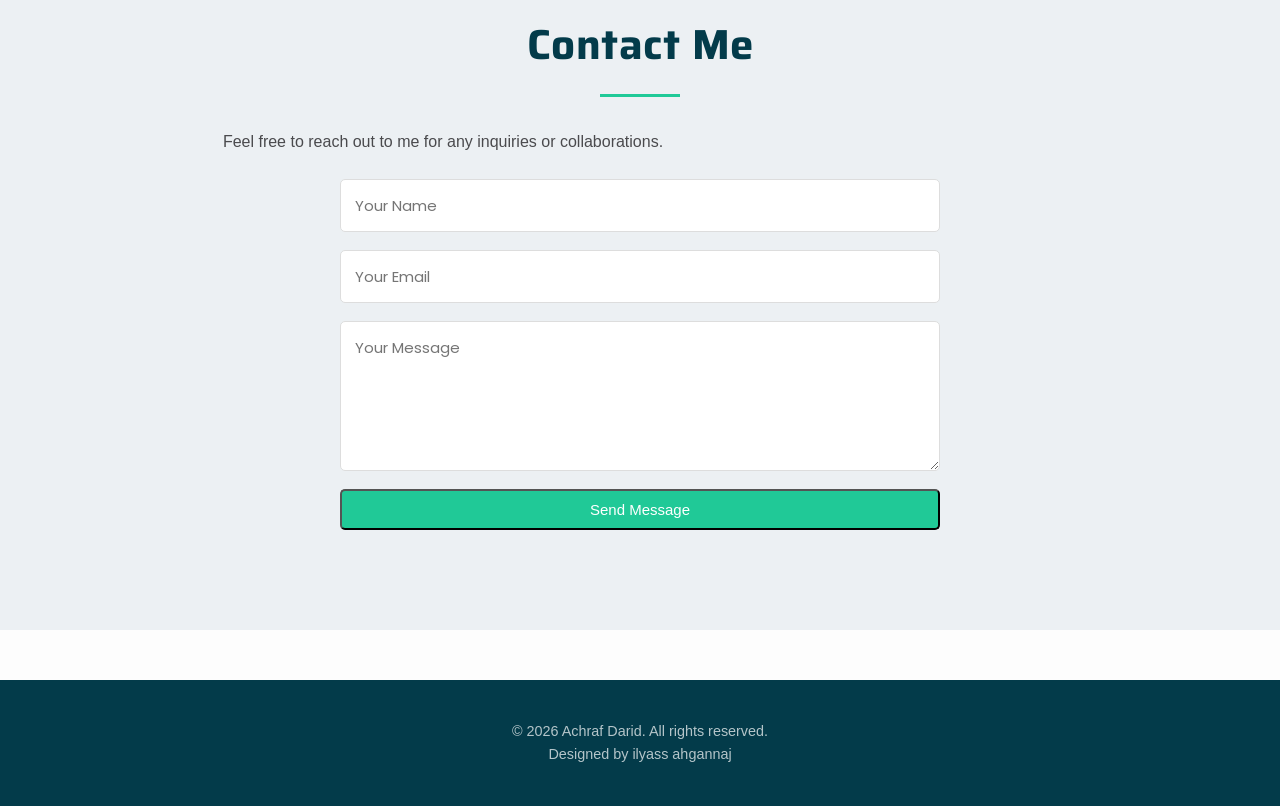
==== commit bd1f035f: "Add files via upload" ====
--- a/index.html
+++ b/index.html
@@ -4,7 +4,7 @@
 <head>
     <meta charset="UTF-8">
     <meta name="viewport" content="width=device-width, initial-scale=1.0">
-    <title>achraf darid</title>
+    <title>achraf MATH</title>
     <link rel="stylesheet" href="styles.css">
     <link rel="stylesheet" href="https://cdnjs.cloudflare.com/ajax/libs/font-awesome/6.0.0/css/all.min.css">
 </head>
@@ -14,12 +14,13 @@
     <header id="home">
         <div class="navbar">
             <nav class="container">
-                <a href="#home" id="logo">achraf darid</a>
+                <a href="#home" id="logo">achraf MATH</a>
                 <ul id="nav-menu">
                     <li><a href="#home">Home</a></li>
                     <li><a href="#about">About</a></li>
                     <li><a href="#contact">Contact</a></li>
                     <li><a href="./index.htm">Lessons</a></li>
+                    <li><a href="index....htm">VIP</a></li>
                 </ul>
                 <div class="hamburger" id="hamburger">
                     <span></span>
@@ -31,13 +32,11 @@
         <div class="header-content">
             <div class="content-text">
                 <p class="title">Hello, I'm</p>
-                <h1>Achraf Darid</h1>
+                <h1>Achraf MATH</h1>
                 <p><span>Web Developer</span> passionate about creating amazing digital experiences</p>
                 <div class="social">
                     <a href="https://www.instagram.com/achrafmath/"><i class="fab fa-instagram"></i></a>
                     <a href="https://wa.me/2126304434"><i class="fab fa-whatsapp"></i></a>
-                    <a href="#"><i class="fab fa-linkedin-in"></i></a>
-                    <a href="#"><i class="fab fa-github"></i></a>
                 </div>
                 <a href="#contact" class="btn-primary">Get In Touch</a>
             </div>
@@ -90,12 +89,12 @@
         </div>
     </section>
 
-<footer>
-    <div class="footer-content">
-        <p>&copy; 2026 Achraf Darid. All rights reserved.</p>
-        <p>Designed by ilyass ahgannaj</p>
-    </div>
-</footer>
+    <footer>
+        <div class="footer-content">
+            <p>&copy; 2026 Achraf Darid. All rights reserved.</p>
+            <p>Designed by ilyass ahgannaj</p>
+        </div>
+    </footer>
 
     <script>
         const hamburger = document.getElementById('hamburger');
--- a/styles.css
+++ b/styles.css
@@ -327,4 +327,198 @@
 
 .back-link:hover {
     text-decoration: underline;
+}
+
+
+
+
+
+
+
+
+
+
+
+
+
+
+
+
+
+
+
+
+
+
+
+
+
+
+
+
+
+
+
+
+
+
+
+
+
+
+
+
+
+
+
+
+
+
+
+
+
+
+
+
+
+
+/* --- إعدادات عامة وتوسيط النص --- */
+body {
+    font-family: 'Segoe UI', Tahoma, Geneva, Verdana, sans-serif;
+    background-color: #fdfdfd;
+    color: #333;
+    text-align: center; /* توسيط النصوص في الصفحة كاملة */
+    line-height: 1.6;
+}
+
+/* --- العنوان والترحيب فوق --- */
+h1 {
+    color: #2c3e50; /* الأزرق الغامق */
+    font-size: 3rem;
+    margin-top: 50px;
+    font-weight: 800;
+}
+
+.intro-p {
+    max-width: 800px;
+    margin: 20px auto;
+    font-size: 1.1rem;
+    color: #546e7a;
+    padding: 0 20px;
+}
+
+/* --- تنسيق الأقسام والكونتينر --- */
+.shop-section {
+    padding: 60px 0;
+}
+
+.container {
+    max-width: 1200px;
+    margin: 0 auto;
+    padding: 0 15px;
+}
+
+.section-title {
+    color: #2c3e50;
+    font-size: 2.2rem;
+    margin-bottom: 40px;
+    position: relative;
+    display: inline-block;
+}
+
+/* خط صغير تحت العنوان */
+.section-title::after {
+    content: '';
+    display: block;
+    width: 60px;
+    height: 4px;
+    background: #1abc9c; /* التركوازي */
+    margin: 10px auto 0;
+    border-radius: 2px;
+}
+
+/* --- شبكة المنتجات (Grid) --- */
+.products-grid {
+    display: grid;
+    grid-template-columns: repeat(auto-fit, minmax(280px, 1fr));
+    gap: 30px;
+    margin-top: 20px;
+}
+
+/* --- تصميم الكارطية (Card) --- */
+.product-card {
+    background: #fff;
+    border-radius: 12px;
+    padding: 20px;
+    box-shadow: 0 10px 20px rgba(0,0,0,0.05);
+    border: 1px solid #eee;
+    transition: transform 0.3s ease, border-color 0.3s ease;
+}
+
+.product-card:hover {
+    transform: translateY(-10px);
+    border-color: #1abc9c; /* الإطار كيولي أخضر ملي كتحط الماوس */
+}
+
+.product-info h3 {
+    color: #2c3e50;
+    margin: 15px 0 10px;
+}
+
+.description {
+    color: #7f8c8d;
+    font-size: 0.9rem;
+    margin-bottom: 20px;
+}
+
+/* --- الثمن والزر --- */
+.product-action {
+    border-top: 1px solid #f5f5f5;
+    padding-top: 15px;
+}
+
+.price {
+    display: block;
+    font-size: 1.5rem;
+    font-weight: bold;
+    color: #2c3e50;
+    margin-bottom: 10px;
+}
+
+.shop-btn {
+    background-color: #1abc9c; /* اللون التركوازي اللي في زر Get in Touch */
+    color: white;
+    padding: 12px 25px;
+    text-decoration: none;
+    border-radius: 6px;
+    font-weight: 600;
+    display: inline-block;
+    transition: background 0.3s;
+}
+
+.shop-btn:hover {
+    background-color: #16a085; /* كيتغلق شوية عند المرور بالماوس */
+}
+/* هادشي كيطبق فقط على الشاشات الصغيرة (التلفونات) */
+@media (max-width: 768px) {
+    
+    /* نصغر العنوان في التلفون باش ما يجيش كبير بزاف */
+    h1 {
+        font-size: 2rem;
+    }
+
+    /* نصغر شوية البادينغ ديال الأقسام باش ما يبقاش فراغ كبير */
+    .shop-section {
+        padding: 30px 10px;
+    }
+
+    /* العنوان ديال السيكشن */
+    .section-title {
+        font-size: 1.5rem;
+    }
+
+    /* المنتجات */
+    .product-card {
+        padding: 15px;
+    }
 }
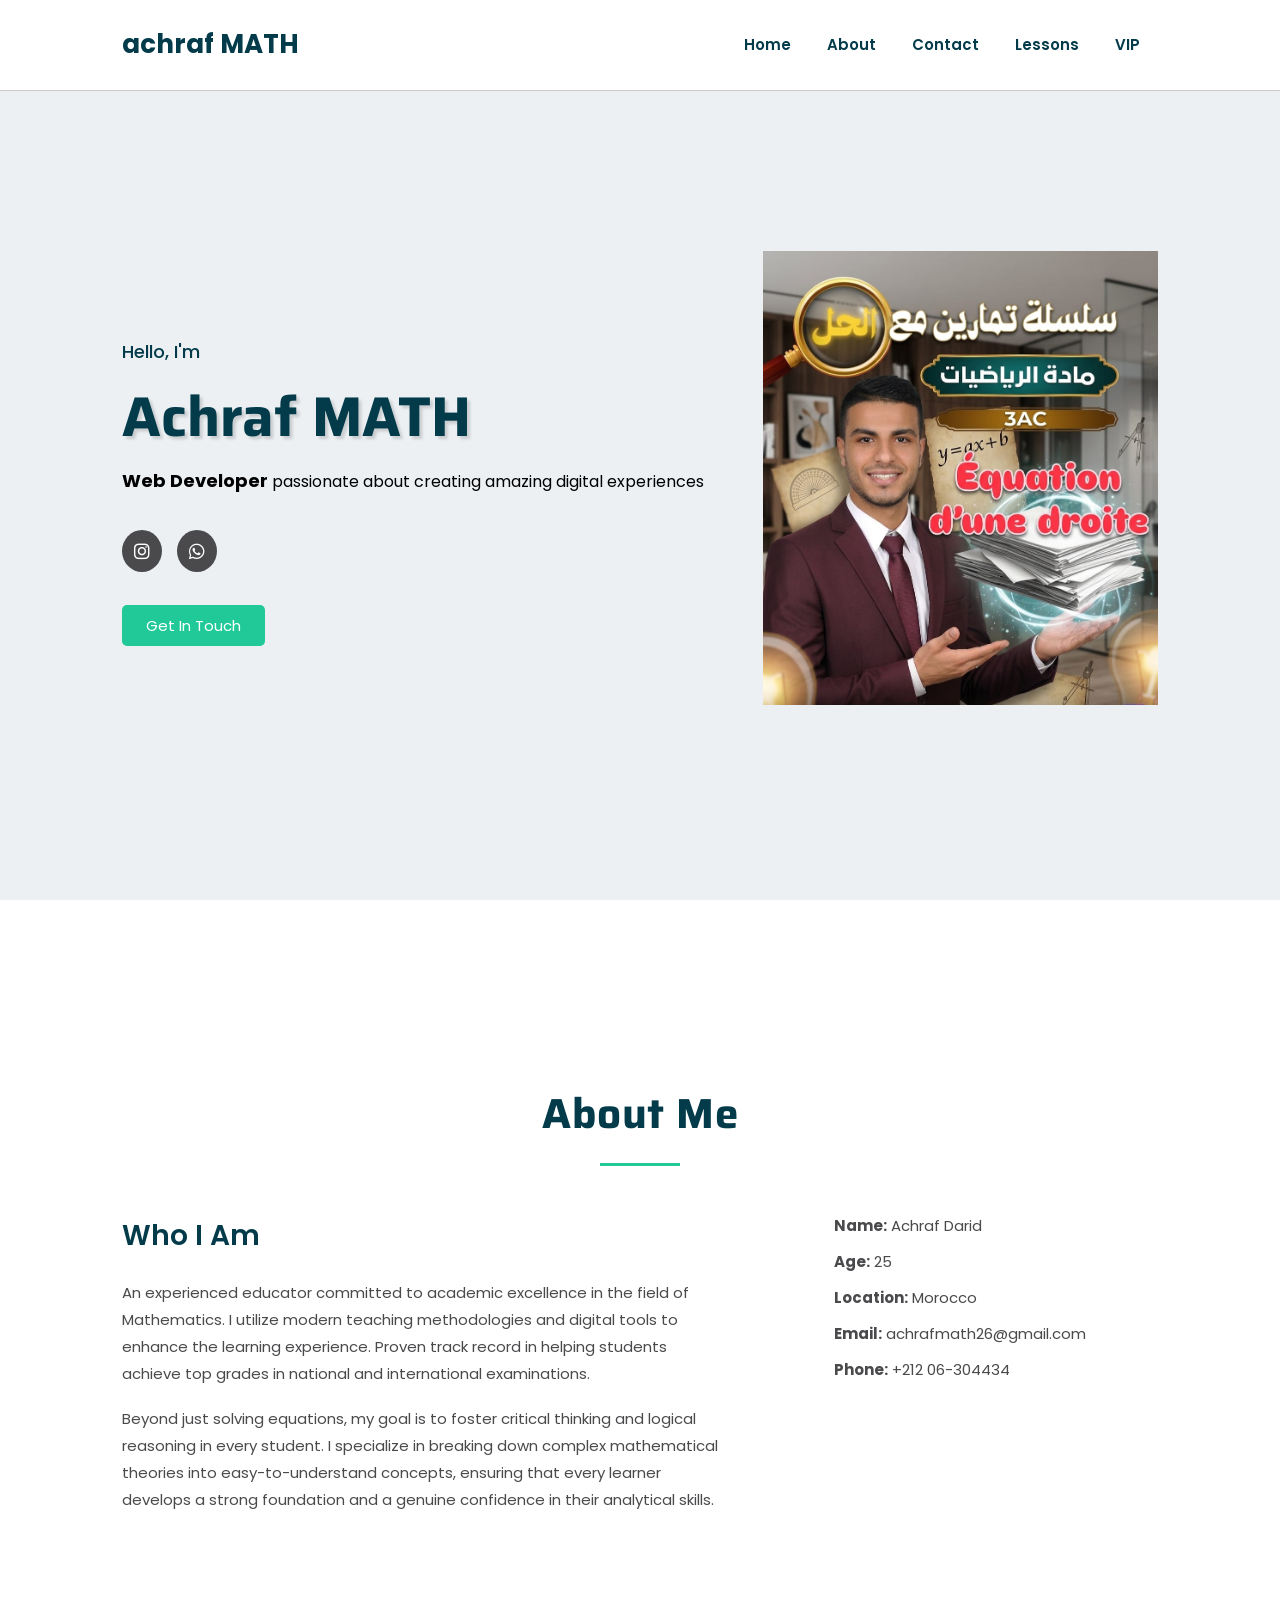
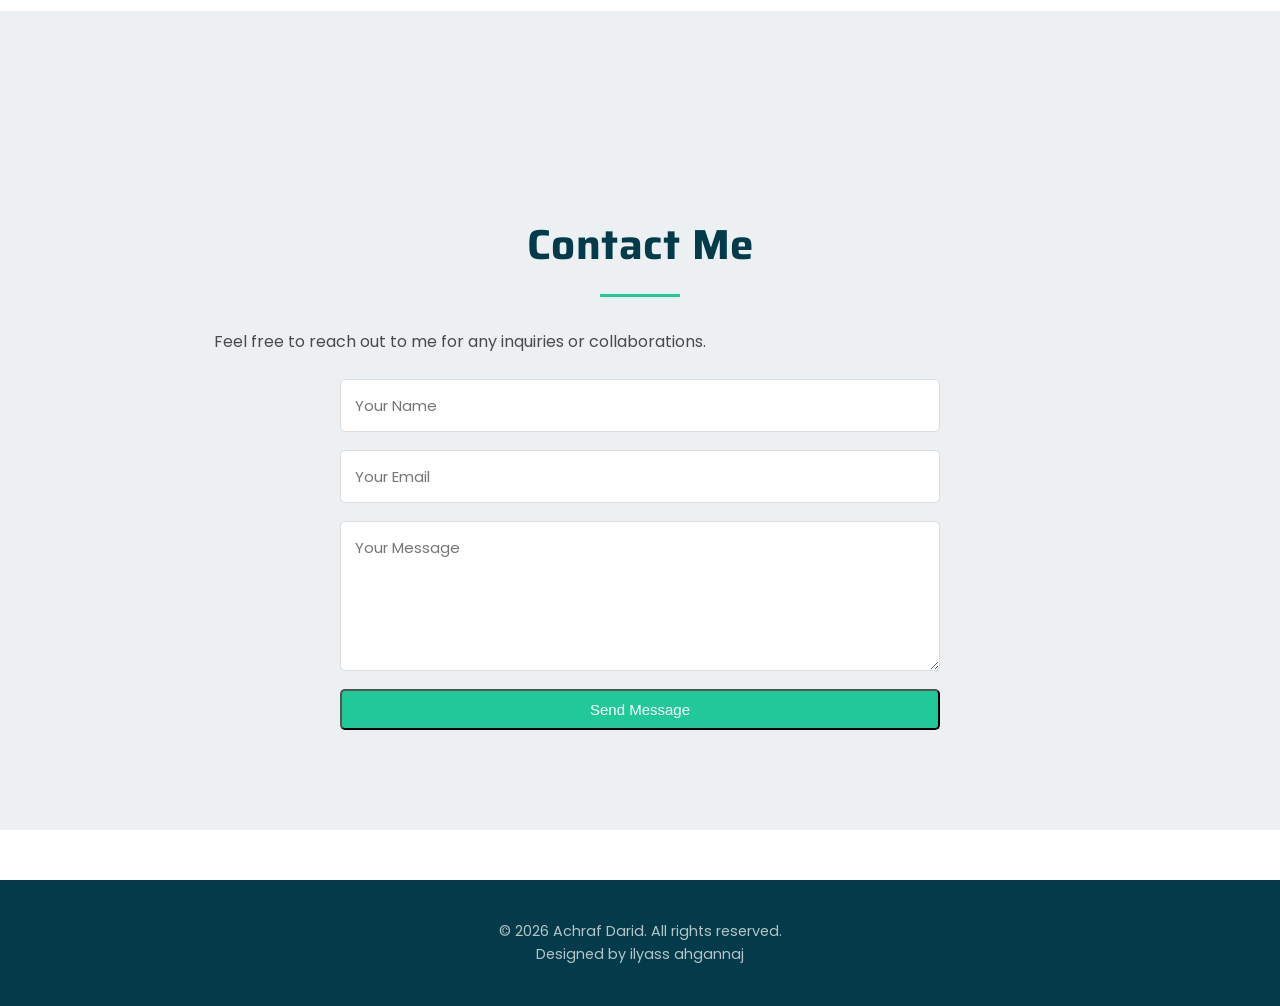
==== commit 942f9f6b: "Add files via upload" ====
--- a/index.html
+++ b/index.html
@@ -36,7 +36,7 @@
                 <p><span>Web Developer</span> passionate about creating amazing digital experiences</p>
                 <div class="social">
                     <a href="https://www.instagram.com/achrafmath/"><i class="fab fa-instagram"></i></a>
-                    <a href="https://wa.me/2126304434"><i class="fab fa-whatsapp"></i></a>
+                    <a href="https://wa.me/21206304434"><i class="fab fa-whatsapp"></i></a>
                 </div>
                 <a href="#contact" class="btn-primary">Get In Touch</a>
             </div>
--- a/styles.css
+++ b/styles.css
@@ -1,4 +1,4 @@
-@import url('https://fonts.googleapis.com/css2?family=Poppins:wght@300;400;500;600;700&family=Saira:ital,wght@0,700;1,700&display=swap');
+﻿@import url('https://fonts.googleapis.com/css2?family=Poppins:wght@300;400;500;600;700&family=Saira:ital,wght@0,700;1,700&display=swap');
 
 :root {
     --primary-color: #033b4a;
@@ -329,196 +329,543 @@
     text-decoration: underline;
 }
 
-
-
-
-
-
-
-
-
-
-
-
-
-
-
-
-
-
-
-
-
-
-
-
-
-
-
-
-
-
-
-
-
-
-
-
-
-
-
-
-
-
-
-
-
-
-
-
-
-
-
-
-
-
-/* --- إعدادات عامة وتوسيط النص --- */
-body {
-    font-family: 'Segoe UI', Tahoma, Geneva, Verdana, sans-serif;
-    background-color: #fdfdfd;
-    color: #333;
-    text-align: center; /* توسيط النصوص في الصفحة كاملة */
-    line-height: 1.6;
-}
-
-/* --- العنوان والترحيب فوق --- */
-h1 {
-    color: #2c3e50; /* الأزرق الغامق */
-    font-size: 3rem;
-    margin-top: 50px;
-    font-weight: 800;
-}
-
-.intro-p {
-    max-width: 800px;
-    margin: 20px auto;
-    font-size: 1.1rem;
-    color: #546e7a;
-    padding: 0 20px;
-}
-
-/* --- تنسيق الأقسام والكونتينر --- */
+/* VIP product page responsive interface */
+.hero {
+    min-height: 90vh;
+    display: grid;
+    place-items: center;
+    text-align: center;
+    padding: 4rem 1.5rem;
+    background: linear-gradient(180deg, #f6fbff 0%, #ecf3f9 100%);
+}
+
+.hero h1 {
+    font-family: 'Saira', sans-serif;
+    font-size: clamp(2.8rem, 5vw, 4.2rem);
+    color: var(--primary-color);
+    margin-bottom: 1rem;
+    line-height: 1.05;
+}
+
+.hero p {
+    max-width: 720px;
+    margin: 0 auto 2rem;
+    color: var(--gray);
+    font-size: 1rem;
+    line-height: 1.8;
+}
+
+.main-btn {
+    display: inline-flex;
+    align-items: center;
+    justify-content: center;
+    padding: 1rem 2rem;
+    border-radius: 999px;
+    background: linear-gradient(135deg, var(--primary-color), var(--secondary-color));
+    color: #fff;
+    font-size: 1rem;
+    font-weight: 600;
+    border: none;
+    transition: transform 0.25s ease, box-shadow 0.25s ease;
+}
+
+.main-btn:hover {
+    transform: translateY(-2px);
+    box-shadow: 0 18px 40px rgba(32, 201, 151, 0.25);
+}
+
 .shop-section {
-    padding: 60px 0;
-}
-
-.container {
-    max-width: 1200px;
-    margin: 0 auto;
-    padding: 0 15px;
+    padding: 5rem 1.5rem 3rem;
 }
 
 .section-title {
-    color: #2c3e50;
-    font-size: 2.2rem;
-    margin-bottom: 40px;
-    position: relative;
-    display: inline-block;
-}
-
-/* خط صغير تحت العنوان */
+    font-size: clamp(2rem, 3vw, 2.6rem);
+    color: var(--primary-color);
+    text-align: center;
+    margin-bottom: 0.75rem;
+}
+
 .section-title::after {
     content: '';
     display: block;
-    width: 60px;
+    width: 90px;
     height: 4px;
-    background: #1abc9c; /* التركوازي */
-    margin: 10px auto 0;
-    border-radius: 2px;
-}
-
-/* --- شبكة المنتجات (Grid) --- */
+    margin: 1rem auto 0;
+    border-radius: 999px;
+    background: linear-gradient(90deg, var(--secondary-color), var(--primary-color));
+}
+
 .products-grid {
+    margin-top: 3rem;
     display: grid;
     grid-template-columns: repeat(auto-fit, minmax(280px, 1fr));
-    gap: 30px;
-    margin-top: 20px;
-}
-
-/* --- تصميم الكارطية (Card) --- */
+    gap: 1.75rem;
+    max-width: 1100px;
+    margin: 0 auto;
+}
+
 .product-card {
+    position: relative;
     background: #fff;
-    border-radius: 12px;
-    padding: 20px;
-    box-shadow: 0 10px 20px rgba(0,0,0,0.05);
-    border: 1px solid #eee;
-    transition: transform 0.3s ease, border-color 0.3s ease;
-}
-
-.product-card:hover {
-    transform: translateY(-10px);
-    border-color: #1abc9c; /* الإطار كيولي أخضر ملي كتحط الماوس */
-}
-
-.product-info h3 {
-    color: #2c3e50;
-    margin: 15px 0 10px;
-}
-
-.description {
-    color: #7f8c8d;
+    border: 1px solid rgba(3, 59, 74, 0.08);
+    border-radius: 28px;
+    padding: 2rem;
+    box-shadow: 0 24px 60px rgba(3, 59, 74, 0.08);
+    overflow: hidden;
+}
+
+.product-card::before {
+    content: '';
+    position: absolute;
+    top: 0;
+    right: 0;
+    width: 140px;
+    height: 140px;
+    background: rgba(32, 201, 151, 0.12);
+    border-bottom-left-radius: 100%;
+}
+
+.badge {
+    position: relative;
+    z-index: 1;
+    display: inline-flex;
+    align-items: center;
+    justify-content: center;
+    padding: 0.45rem 1rem;
+    border-radius: 999px;
+    background: rgba(32, 201, 151, 0.16);
+    color: var(--secondary-color);
+    font-weight: 700;
+    letter-spacing: 0.02em;
+    margin-bottom: 1.25rem;
+}
+
+.product-card h3 {
+    position: relative;
+    z-index: 1;
+    margin-bottom: 0.85rem;
+    font-size: 1.55rem;
+    color: var(--primary-color);
+    line-height: 1.2;
+}
+
+.product-card p {
+    position: relative;
+    z-index: 1;
+    color: var(--gray);
+    margin-bottom: 1.75rem;
+    line-height: 1.8;
+}
+
+.product-action {
+    position: relative;
+    z-index: 1;
+    display: flex;
+    align-items: center;
+    justify-content: space-between;
+    gap: 1rem;
+    flex-wrap: wrap;
+}
+
+.price {
+    font-size: 1.7rem;
+    font-weight: 700;
+    color: var(--primary-color);
+}
+
+.buttons {
+    display: flex;
+    gap: 0.85rem;
+    flex-wrap: wrap;
+}
+
+.view-btn,
+.shop-btn {
+    display: inline-flex;
+    align-items: center;
+    justify-content: center;
+    padding: 0.95rem 1.4rem;
+    border-radius: 999px;
+    font-weight: 600;
+    border: 1px solid transparent;
+    transition: all 0.25s ease;
+}
+
+.view-btn {
+    background: transparent;
+    color: var(--primary-color);
+    border-color: var(--primary-color);
+}
+
+.view-btn:hover {
+    background: var(--primary-color);
+    color: #fff;
+}
+
+.shop-btn {
+    background: var(--secondary-color);
+    color: #fff;
+}
+
+.shop-btn:hover {
+    transform: translateY(-1px);
+    box-shadow: 0 16px 34px rgba(32, 201, 151, 0.2);
+}
+
+.pdf-modal {
+    display: none;
+    position: fixed;
+    inset: 0;
+    z-index: 1000;
+    background: rgba(10, 25, 40, 0.62);
+    padding: 1.5rem;
+    overflow-y: auto;
+}
+
+.pdf-content {
+    width: min(1100px, 100%);
+    margin: 2.5rem auto;
+    background: #fff;
+    border-radius: 24px;
+    overflow: hidden;
+    box-shadow: 0 30px 80px rgba(3, 59, 74, 0.16);
+}
+
+.close-btn {
+    display: inline-flex;
+    align-items: center;
+    justify-content: center;
+    width: 46px;
+    height: 46px;
+    margin: 1rem;
+    border-radius: 50%;
+    background: rgba(3, 59, 74, 0.08);
+    color: var(--primary-color);
+    font-size: 1.5rem;
+    cursor: pointer;
+    transition: background 0.25s ease;
+}
+
+.close-btn:hover {
+    background: rgba(3, 59, 74, 0.16);
+}
+
+#pdfViewer {
+    width: 100%;
+    min-height: 75vh;
+    border: none;
+}
+
+@media (max-width: 900px) {
+    .product-action {
+        flex-direction: column;
+        align-items: flex-start;
+    }
+
+    .buttons {
+        width: 100%;
+        justify-content: flex-start;
+    }
+}
+
+@media (max-width: 680px) {
+    .hero {
+        padding: 3rem 1rem;
+    }
+
+    .hero p {
+        font-size: 0.98rem;
+    }
+
+    .products-grid {
+        gap: 1.2rem;
+    }
+
+    .product-card {
+        padding: 1.6rem;
+        border-radius: 22px;
+    }
+
+    .price {
+        font-size: 1.45rem;
+    }
+}
+
+@media (max-width: 520px) {
+    .main-btn,
+    .view-btn,
+    .shop-btn {
+        width: 100%;
+    }
+
+    .buttons {
+        flex-direction: column;
+    }
+
+    .product-action {
+        align-items: stretch;
+    }
+}
+
+
+/* VIP page styles */
+.hero {
+    min-height: 90vh;
+    display: grid;
+    place-items: center;
+    text-align: center;
+    padding: 4rem 1.5rem;
+    background: linear-gradient(180deg, #f5fbff 0%, #ecf3f9 100%);
+}
+
+.hero h1 {
+    font-family: 'Saira', sans-serif;
+    font-size: clamp(3rem, 5vw, 4.5rem);
+    color: var(--primary-color);
+    margin-bottom: 1rem;
+}
+
+.hero p {
+    max-width: 760px;
+    margin: 0 auto 2rem;
+    color: var(--gray);
+    font-size: 1.05rem;
+    line-height: 1.8;
+}
+
+.main-btn {
+    display: inline-flex;
+    align-items: center;
+    justify-content: center;
+    padding: 1rem 2rem;
+    border-radius: 999px;
+    background: linear-gradient(135deg, var(--primary-color), var(--secondary-color));
+    color: #fff;
+    font-size: 1rem;
+    font-weight: 600;
+    transition: transform 0.25s ease, box-shadow 0.25s ease;
+}
+
+.main-btn:hover {
+    transform: translateY(-2px);
+    box-shadow: 0 16px 32px rgba(0, 0, 0, 0.12);
+}
+
+.shop-section {
+    padding: 5rem 1.5rem 3rem;
+}
+
+.section-title {
+    font-size: clamp(2rem, 3vw, 2.6rem);
+    color: var(--primary-color);
+    text-align: center;
+    margin-bottom: 0.75rem;
+}
+
+.section-title::after {
+    content: '';
+    display: block;
+    width: 90px;
+    height: 4px;
+    margin: 1rem auto 0;
+    border-radius: 999px;
+    background: linear-gradient(90deg, var(--secondary-color), var(--primary-color));
+}
+
+.products-grid {
+    margin-top: 3rem;
+    display: grid;
+    grid-template-columns: repeat(auto-fit, minmax(280px, 1fr));
+    gap: 1.75rem;
+    max-width: 1100px;
+    margin: 0 auto;
+}
+
+.product-card {
+    position: relative;
+    background: #ffffff;
+    border: 1px solid rgba(3, 59, 74, 0.08);
+    border-radius: 28px;
+    padding: 2rem;
+    box-shadow: 0 24px 60px rgba(3, 59, 74, 0.08);
+    overflow: hidden;
+}
+
+.product-card::before {
+    content: '';
+    position: absolute;
+    top: 0;
+    right: 0;
+    width: 140px;
+    height: 140px;
+    background: rgba(32, 201, 151, 0.12);
+    border-bottom-left-radius: 100%;
+}
+
+.badge {
+    position: relative;
+    z-index: 1;
+    display: inline-flex;
+    align-items: center;
+    justify-content: center;
+    padding: 0.5rem 1rem;
+    border-radius: 999px;
+    background: rgba(32, 201, 151, 0.16);
+    color: var(--secondary-color);
+    font-weight: 700;
     font-size: 0.9rem;
-    margin-bottom: 20px;
-}
-
-/* --- الثمن والزر --- */
+    letter-spacing: 0.02em;
+    margin-bottom: 1.25rem;
+}
+
+.product-card h3 {
+    position: relative;
+    z-index: 1;
+    margin-bottom: 0.85rem;
+    font-size: 1.55rem;
+    color: var(--primary-color);
+    line-height: 1.2;
+}
+
+.product-card p {
+    position: relative;
+    z-index: 1;
+    color: var(--gray);
+    margin-bottom: 1.75rem;
+    line-height: 1.8;
+}
+
 .product-action {
-    border-top: 1px solid #f5f5f5;
-    padding-top: 15px;
+    position: relative;
+    z-index: 1;
+    display: flex;
+    align-items: center;
+    justify-content: space-between;
+    gap: 1rem;
+    flex-wrap: wrap;
 }
 
 .price {
-    display: block;
+    font-size: 1.7rem;
+    font-weight: 700;
+    color: var(--primary-color);
+}
+
+.buttons {
+    display: flex;
+    gap: 0.85rem;
+    flex-wrap: wrap;
+}
+
+.shop-btn {
+    display: inline-flex;
+    align-items: center;
+    justify-content: center;
+    padding: 0.95rem 1.4rem;
+    border-radius: 999px;
+    background: var(--secondary-color);
+    color: #ffffff;
+    font-weight: 600;
+    border: 1px solid transparent;
+    transition: transform 0.25s ease, box-shadow 0.25s ease;
+}
+
+.shop-btn:hover {
+    transform: translateY(-1px);
+    box-shadow: 0 16px 34px rgba(32, 201, 151, 0.2);
+}
+
+.pdf-modal {
+    display: none;
+    position: fixed;
+    inset: 0;
+    z-index: 1000;
+    background: rgba(10, 25, 40, 0.68);
+    padding: 1.5rem;
+    overflow-y: auto;
+}
+
+.pdf-content {
+    width: min(1100px, 100%);
+    margin: 2.5rem auto;
+    background: #ffffff;
+    border-radius: 24px;
+    overflow: hidden;
+    box-shadow: 0 30px 80px rgba(3, 59, 74, 0.16);
+}
+
+.close-btn {
+    display: inline-flex;
+    align-items: center;
+    justify-content: center;
+    width: 46px;
+    height: 46px;
+    margin: 1rem;
+    border-radius: 50%;
+    background: rgba(3, 59, 74, 0.08);
+    color: var(--primary-color);
     font-size: 1.5rem;
-    font-weight: bold;
-    color: #2c3e50;
-    margin-bottom: 10px;
-}
-
-.shop-btn {
-    background-color: #1abc9c; /* اللون التركوازي اللي في زر Get in Touch */
-    color: white;
-    padding: 12px 25px;
-    text-decoration: none;
-    border-radius: 6px;
-    font-weight: 600;
-    display: inline-block;
-    transition: background 0.3s;
-}
-
-.shop-btn:hover {
-    background-color: #16a085; /* كيتغلق شوية عند المرور بالماوس */
-}
-/* هادشي كيطبق فقط على الشاشات الصغيرة (التلفونات) */
-@media (max-width: 768px) {
-    
-    /* نصغر العنوان في التلفون باش ما يجيش كبير بزاف */
-    h1 {
-        font-size: 2rem;
-    }
-
-    /* نصغر شوية البادينغ ديال الأقسام باش ما يبقاش فراغ كبير */
-    .shop-section {
-        padding: 30px 10px;
-    }
-
-    /* العنوان ديال السيكشن */
-    .section-title {
-        font-size: 1.5rem;
-    }
-
-    /* المنتجات */
+    cursor: pointer;
+    transition: background 0.25s ease;
+}
+
+.close-btn:hover {
+    background: rgba(3, 59, 74, 0.16);
+}
+
+#pdfViewer {
+    width: 100%;
+    min-height: 75vh;
+    border: none;
+}
+
+@media(max-width:900px) {
+    .product-action {
+        flex-direction: column;
+        align-items: flex-start;
+    }
+
+    .buttons {
+        width: 100%;
+        justify-content: flex-start;
+    }
+}
+
+@media(max-width:680px) {
+    .hero {
+        padding: 3rem 1rem;
+    }
+
+    .hero p {
+        font-size: 1rem;
+    }
+
+    .products-grid {
+        gap: 1.25rem;
+    }
+
     .product-card {
-        padding: 15px;
-    }
-}+        padding: 1.6rem;
+        border-radius: 22px;
+    }
+
+    .price {
+        font-size: 1.45rem;
+    }
+}
+
+@media(max-width:520px) {
+    .main-btn,
+    .view-btn,
+    .shop-btn {
+        width: 100%;
+    }
+
+    .buttons {
+        flex-direction: column;
+    }
+
+    .product-action {
+        align-items: stretch;
+    }
+}
